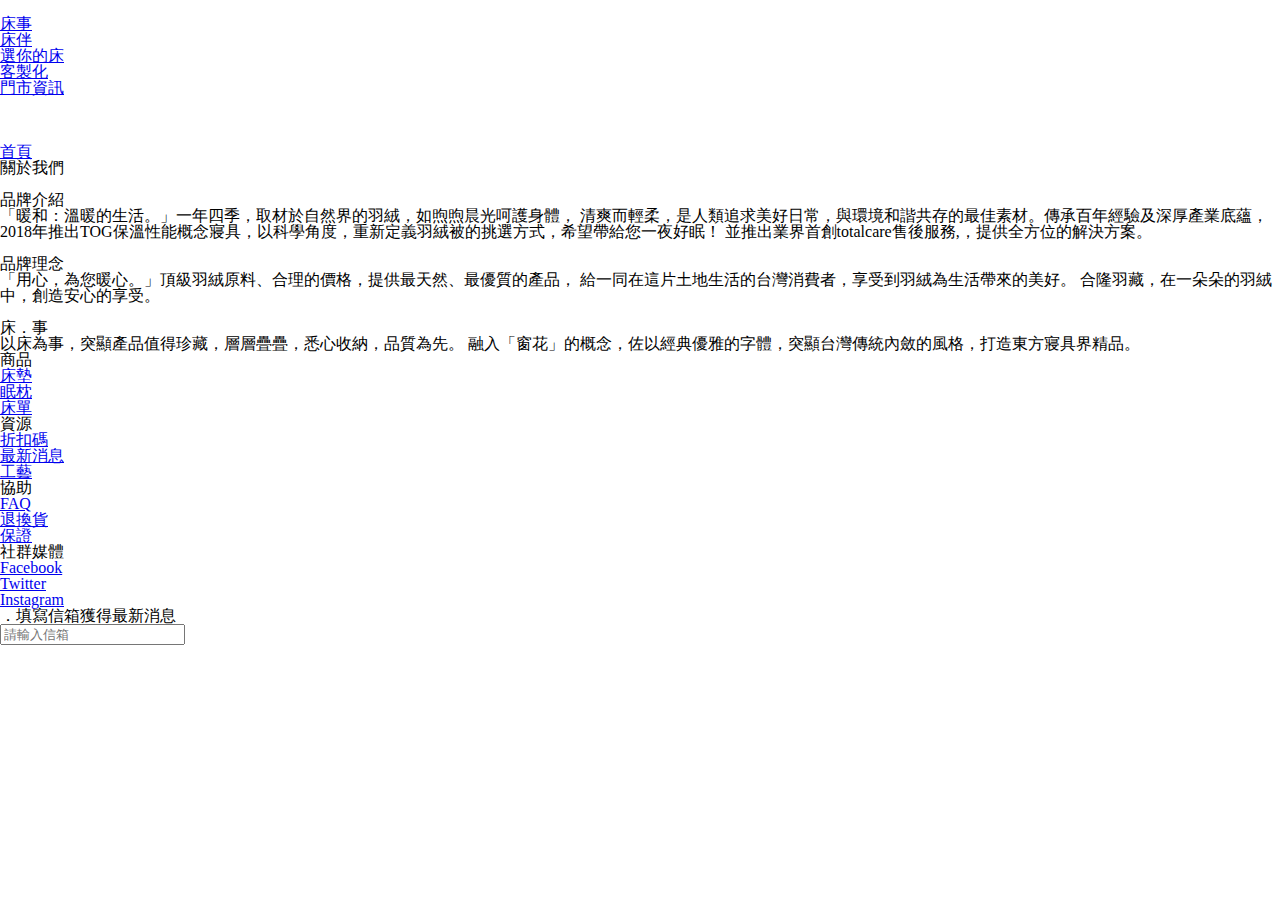
==== aboutus.html @ 66e8baf0 "first" ====
<!DOCTYPE html>
<html lang="en">
<head>
    <meta charset="UTF-8">
    <meta http-equiv="X-UA-Compatible" content="IE=edge">
    <meta name="viewport" content="width=device-width, initial-scale=1.0">
    <title>Document</title>
    <link rel="stylesheet" href="reset.css">
    <link href="https://fonts.googleapis.com/css2?family=Noto+Serif+TC&display=swap" rel="stylesheet">
    <link rel="stylesheet" href="../bed/aboutus.css">
</head>
<body>
    <div class="wrap">
        <!-- 選單start -->
        <div class="topbar"> 
            <div class="logo">
            <!-- <img src="../bed/bed pic/logo .png" alt=""> -->
            <a href="../bed/index.html"><img src="../bed/bedpic/logo.png" alt=""></a>
            </div>

            <div class="choice">
                <ul>
                    <li><a href="./aboutus.html">床事</a></li>
                    <li><a href="./product.html">床伴</a></li>
                    <li><a href="./choosebed1.html">選你的床</a></li>
                    <li><a href="./survey.html">客製化</a></li>
                    <li><a href="./store.html">門市資訊</a></li>
                </ul>

                <div class="choice2">
                <ul>
                    <li><a href="#"><img src="../bed/bedicon/loupe.png" alt=""> </a></li>
                    <li><a href="#"><img src="../bed/bedicon/shoppingcart.png" alt=""></a></li>
                    <li><a href="#"><img src="../bed/bedicon/enter.png" alt=""></a></li>
                </ul>
                </div>
            </div>
        </div>


        <nav aria-label="breadcrumb">
            <ol class="breadcrumb">
              <li class="breadcrumb-item"><a href="./index.html">首頁</a></li>
              <li class="breadcrumb-item active" aria-current="page">關於我們</li>
            </ol>
          </nav>

        <!-- concept -->

        <div class="brandwhole">

            <div class="concept">
                <div class="concept_pic">
                <img src="../bed/bedpic/aboutus1.jpg" alt="">
                </div>
                <div class="concept_word">
                <h1>品牌介紹 </h1>
                <p>「暖和：溫暖的生活。」一年四季，取材於自然界的羽絨，如煦煦晨光呵護身體，
                    清爽而輕柔，是人類追求美好日常，與環境和諧共存的最佳素材。傳承百年經驗及深厚產業底蘊，
                    2018年推出TOG保溫性能概念寢具，以科學角度，重新定義羽絨被的挑選方式，希望帶給您一夜好眠！
                    並推出業界首創totalcare售後服務,，提供全方位的解決方案。</p>
                </div>
            </div>

            <div class="concept2">
                <div class="concept_pic2">
                <img src="../bed/bedpic/aboutus2.jpg" alt="">
                </div>
                <div class="concept2_word">
                <h1>品牌理念 </h1>
                <p>「用心，為您暖心。」頂級羽絨原料、合理的價格，提供最天然、最優質的產品，
                    給一同在這片土地生活的台灣消費者，享受到羽絨為生活帶來的美好。
                    合隆羽藏，在一朵朵的羽絨中，創造安心的享受。</p>
                </div>
            </div>
            
            <div class="concept3">
                <div class="concept_pic3">
                <img src="../bed/bedpic/aboutus3.jpg" alt="">
                </div>
                <div class="concept3_word">
                <h1>床．事</h1>
                <p>以床為事，突顯產品值得珍藏，層層疊疊，悉心收納，品質為先。
                    融入「窗花」的概念，佐以經典優雅的字體，突顯台灣傳統內斂的風格，打造東方寢具界精品。</p>
                </div>    
            </div>
  


        </div>



        <!-- footer -->
        <div class="footer">
            <div class="footer_bar">
            <div class="sale">
                <ul>
                    <h4>商品</h4>
                    <li><a href="#">床墊</a></li>
                    <li><a href="#">眠枕</a></li>
                    <li><a href="#">床單</a></li>
                </ul>

            </div>

            <div class="resource">
                <ul>
                    <h4>資源</h4>
                    <li><a href="#">折扣碼</a></li>
                    <li><a href="#">最新消息</a></li>
                    <li><a href="#">工藝</a></li>
                </ul>
            </div>

            <div class="assist">
                <ul>
                    <h4>協助</h4>

                    <li><a href="#">FAQ</a></li>
                    <li><a href="#">退換貨</a></li>
                    <li><a href="#">保證</a></li>
                </ul>
            </div>

            <div class="socialmedia">
                <ul>
                    <h4>社群媒體</h4>
                    <li><a href="#">Facebook</a></li>
                    <li><a href="#">Twitter</a></li>
                    <li><a href="#">Instagram</a></li>
                </ul>
            </div>

            <div class="email">
                <h1>．填寫信箱獲得最新消息</h1>
                    <input type="email" name="" id="" placeholder="請輸入信箱">
            </div>
        </div>

        </div>











    </div>
</body>
</html>
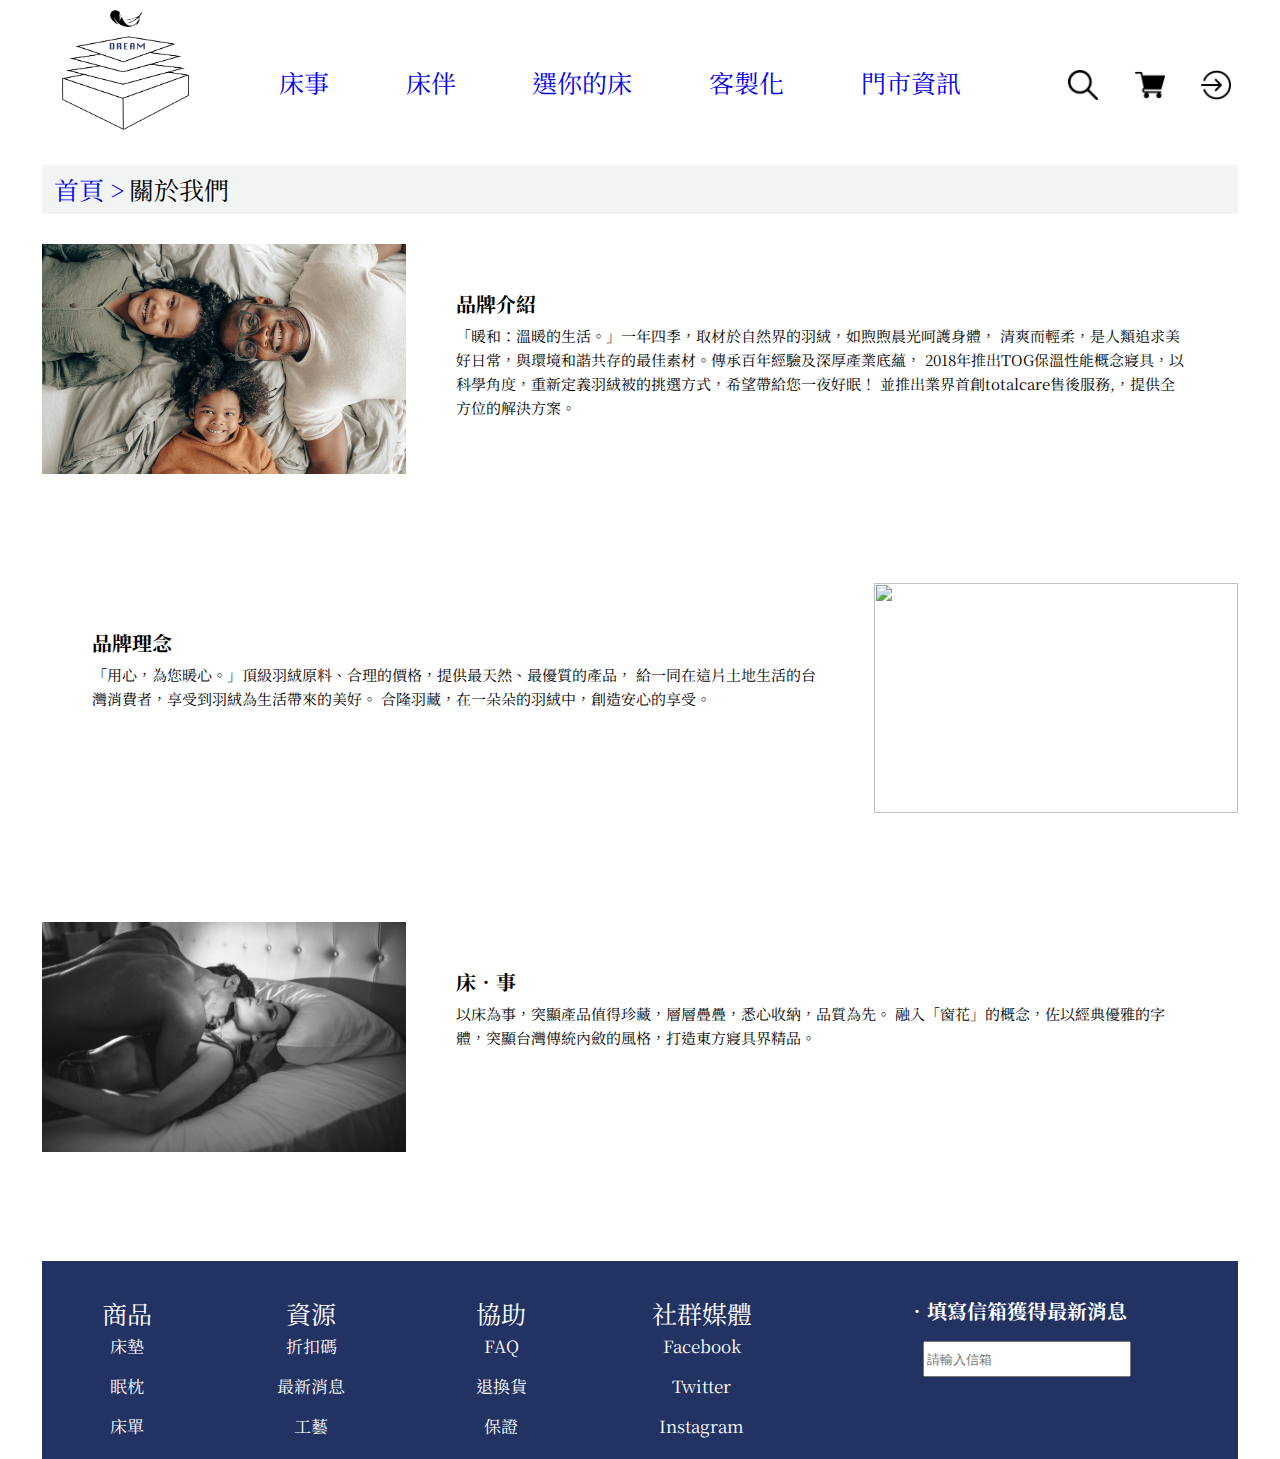
==== commit 4c117e5a: "change2" ====
--- a/aboutus.html
+++ b/aboutus.html
@@ -7,7 +7,7 @@
     <title>Document</title>
     <link rel="stylesheet" href="reset.css">
     <link href="https://fonts.googleapis.com/css2?family=Noto+Serif+TC&display=swap" rel="stylesheet">
-    <link rel="stylesheet" href="../bed/aboutus.css">
+    <link rel="stylesheet" href="aboutus.css">
 </head>
 <body>
     <div class="wrap">
@@ -15,23 +15,23 @@
         <div class="topbar"> 
             <div class="logo">
             <!-- <img src="../bed/bed pic/logo .png" alt=""> -->
-            <a href="../bed/index.html"><img src="../bed/bedpic/logo.png" alt=""></a>
+            <a href="index.html"><img src="./bedpic/logo.png" alt=""></a>
             </div>
 
             <div class="choice">
                 <ul>
-                    <li><a href="./aboutus.html">床事</a></li>
-                    <li><a href="./product.html">床伴</a></li>
-                    <li><a href="./choosebed1.html">選你的床</a></li>
-                    <li><a href="./survey.html">客製化</a></li>
-                    <li><a href="./store.html">門市資訊</a></li>
+                    <li><a href="aboutus.html">床事</a></li>
+                    <li><a href="product.html">床伴</a></li>
+                    <li><a href="choosebed1.html">選你的床</a></li>
+                    <li><a href="survey.html">客製化</a></li>
+                    <li><a href="store.html">門市資訊</a></li>
                 </ul>
 
                 <div class="choice2">
                 <ul>
-                    <li><a href="#"><img src="../bed/bedicon/loupe.png" alt=""> </a></li>
-                    <li><a href="#"><img src="../bed/bedicon/shoppingcart.png" alt=""></a></li>
-                    <li><a href="#"><img src="../bed/bedicon/enter.png" alt=""></a></li>
+                    <li><a href="#"><img src="./bedicon/loupe.png" alt=""> </a></li>
+                    <li><a href="#"><img src="./bedicon/shoppingcart.png" alt=""></a></li>
+                    <li><a href="#"><img src="./bedicon/enter.png" alt=""></a></li>
                 </ul>
                 </div>
             </div>
@@ -40,7 +40,7 @@
 
         <nav aria-label="breadcrumb">
             <ol class="breadcrumb">
-              <li class="breadcrumb-item"><a href="./index.html">首頁</a></li>
+              <li class="breadcrumb-item"><a href="index.html">首頁</a></li>
               <li class="breadcrumb-item active" aria-current="page">關於我們</li>
             </ol>
           </nav>
@@ -51,7 +51,7 @@
 
             <div class="concept">
                 <div class="concept_pic">
-                <img src="../bed/bedpic/aboutus1.jpg" alt="">
+                <img src="./bedpic/aboutus1.jpg" alt="">
                 </div>
                 <div class="concept_word">
                 <h1>品牌介紹 </h1>
@@ -64,7 +64,7 @@
 
             <div class="concept2">
                 <div class="concept_pic2">
-                <img src="../bed/bedpic/aboutus2.jpg" alt="">
+                <img src="./bedpic/aboutus2.jpg" alt="">
                 </div>
                 <div class="concept2_word">
                 <h1>品牌理念 </h1>
@@ -76,7 +76,7 @@
             
             <div class="concept3">
                 <div class="concept_pic3">
-                <img src="../bed/bedpic/aboutus3.jpg" alt="">
+                <img src="./bedpic/aboutus3.jpg" alt="">
                 </div>
                 <div class="concept3_word">
                 <h1>床．事</h1>
--- a/aboutus.css
+++ b/aboutus.css
@@ -0,0 +1,356 @@
+@import url("reset.css");
+
+body{
+    background-color: rgb(255, 255, 255);
+    font-family: 'Noto Serif TC', serif;
+    font-size: 25px;
+}
+
+.wrap{
+    margin: 0 auto;
+    /* border: black 1px solid; */
+    width: 1196px;
+
+}
+
+.topbar{
+
+    width: 1196px;
+    height: 135px;
+    
+    display: flex;
+
+}
+
+
+.logo img{
+
+    height: 120px;
+    display: block;
+    margin-left: 20px;
+    margin-top: 10px;
+}
+.choice{
+    width: 1000px;
+    margin-left: 90px;
+    display: flex;
+}
+.choice ul{
+    flex-grow: 1;
+    display: flex;
+    flex-direction: row;
+    margin-top: 70px;
+    
+}
+
+
+.choice li{
+
+    flex-grow: 1;
+    color: #223262;
+}
+
+.choice a{
+
+    text-decoration: none;
+
+}
+.choice a:hover{
+    text-decoration:underline;
+    background-color: blanchedalmond;
+    color:coral;
+}
+
+.choice2{
+    width: 200px;
+    display: flex;
+}
+
+.choice2 img{
+    width: 30px;
+    flex-grow: 1;
+    padding-left: 30px;
+}
+
+.breadcrumb{
+    margin-top: 30px;
+    background-color: #F1F4F3;
+    display: flex;
+    padding: 10px;
+}
+
+.breadcrumb li {
+    padding: 2px;
+}
+.breadcrumb li ::after{
+    content: "  >    ";
+}
+.breadcrumb a{
+    text-decoration: none;
+}
+/* brandwhole strat */
+
+.brandwhole{
+    width: 1196px;
+    margin-top: 30px;
+
+}
+
+.concept{
+
+    width: 1196px;
+    height: 239px;
+    display: flex;
+    /* margin-top: 50px; */
+    margin-bottom: 100px;
+}
+
+.concept_pic img{
+    width: 364px;
+    height: 230px;
+    
+}
+
+.concept_word{
+
+    /* border: solid black 1px; */
+    flex-grow: 1;
+    padding: 50px 50px;
+    align-items:space-between;
+    
+}
+.concept_word h1{
+
+    font-size: 20px;
+    font-weight: bold;
+    padding-bottom: 10px;
+    
+}
+
+.concept_word p{
+
+    font-size: 15px;
+    line-height: 1.6;
+}
+
+.concept2{
+
+    width: 1196px;
+    height: 239px;
+    display: flex;
+    margin-top: 50px;
+    margin-bottom: 100px;
+    
+}
+
+.concept_pic2 img{
+    width: 364px;
+    height: 230px;
+    order: 0;    
+}
+
+.concept2_word{
+
+    /* border: solid black 1px; */
+    flex-grow: 1;
+    
+    padding: 50px 50px;
+    order: -1;
+
+    align-items:space-between;
+    
+}
+.concept2_word h1{
+
+    font-size: 20px;
+    font-weight: bold;
+    padding-bottom: 10px;
+    
+}
+
+.concept2_word p{
+
+    font-size: 15px;
+    line-height: 1.6;
+}
+
+.concept3{
+
+    width: 1196px;
+    height: 239px;
+    display: flex;
+    margin-top: 50px;
+    margin-bottom: 100px;
+    
+}
+
+.concept_pic3 img{
+    width: 364px;
+    height: 230px;
+        
+}
+
+.concept3_word{
+
+    /* border: solid black 1px; */
+    flex-grow: 1;
+    
+    padding: 50px 50px;
+    
+
+    align-items:space-between;
+    
+}
+.concept3_word h1{
+
+    font-size: 20px;
+    font-weight: bold;
+    padding-bottom: 10px;
+    
+}
+
+.concept3_word p{
+
+    font-size: 15px;
+    line-height: 1.6;
+}
+
+
+/* footer start */
+.footer{
+
+    width: 1196px;
+    height: 198px;
+    background-color:#223262 ;
+    color: white;
+    /* margin-top: 20px; */
+
+}
+.footer a:hover{
+    text-decoration:none;
+    color:rgb(238, 89, 89);
+}
+
+.footer_bar{
+    width: 1100px;
+
+    display: flex;
+    flex-direction: row;
+    text-align: center;
+    padding-top: 40px;
+   
+    
+    
+
+}
+.sale{
+    flex-grow: 1;
+    /* border: 1px black solid; */
+    text-align: center;
+}
+
+.sale ul{
+
+   
+}
+
+.sale li{
+
+}
+.sale a {
+    text-decoration: none;
+    padding: 5px;
+    color: white;
+    width: 60px;
+    line-height: 40px;
+    font-size: 17px;
+}
+
+.resource{
+    
+    flex-grow: 1;
+    /* border: 1px black solid; */
+    
+}
+
+.resource ul{
+   
+}
+
+.resource li{
+
+}
+
+.resource a{
+    text-decoration: none;
+    padding: 5px;
+    color: white;
+    width: 60px;
+    line-height: 40px;
+    font-size: 17px;
+}
+
+.assist{
+    flex-grow: 1;
+    /* border: 1px black solid; */
+}
+
+.assist ul{
+
+}
+
+.assist li{
+
+}
+
+.assist a{
+    text-decoration: none;
+    padding: 5px;
+    color: white;
+    width: 60px;
+    line-height: 40px;
+    font-size: 17px;
+}
+
+.socialmedia{
+    flex-grow: 1;
+    /* border: 1px black solid; */
+}
+
+.socialmedia ul{
+
+}
+
+.socialmedia li{
+
+
+}
+
+.socialmedia a{
+    text-decoration: none;
+    padding: 5px;
+    color: white;
+    width: 60px;
+    line-height: 40px;
+    font-size: 17px;
+}
+.email{
+    width: 250px;
+    
+    padding-left:80px;
+    font-weight: bold;
+    /* border:  1px black solid; */
+}
+
+.email h1{
+    font-size: 20px;
+
+}
+.email input{
+    width: 200px;
+    height: 30px;
+
+    margin-top: 20px;
+    margin-left: 20px;
+    
+}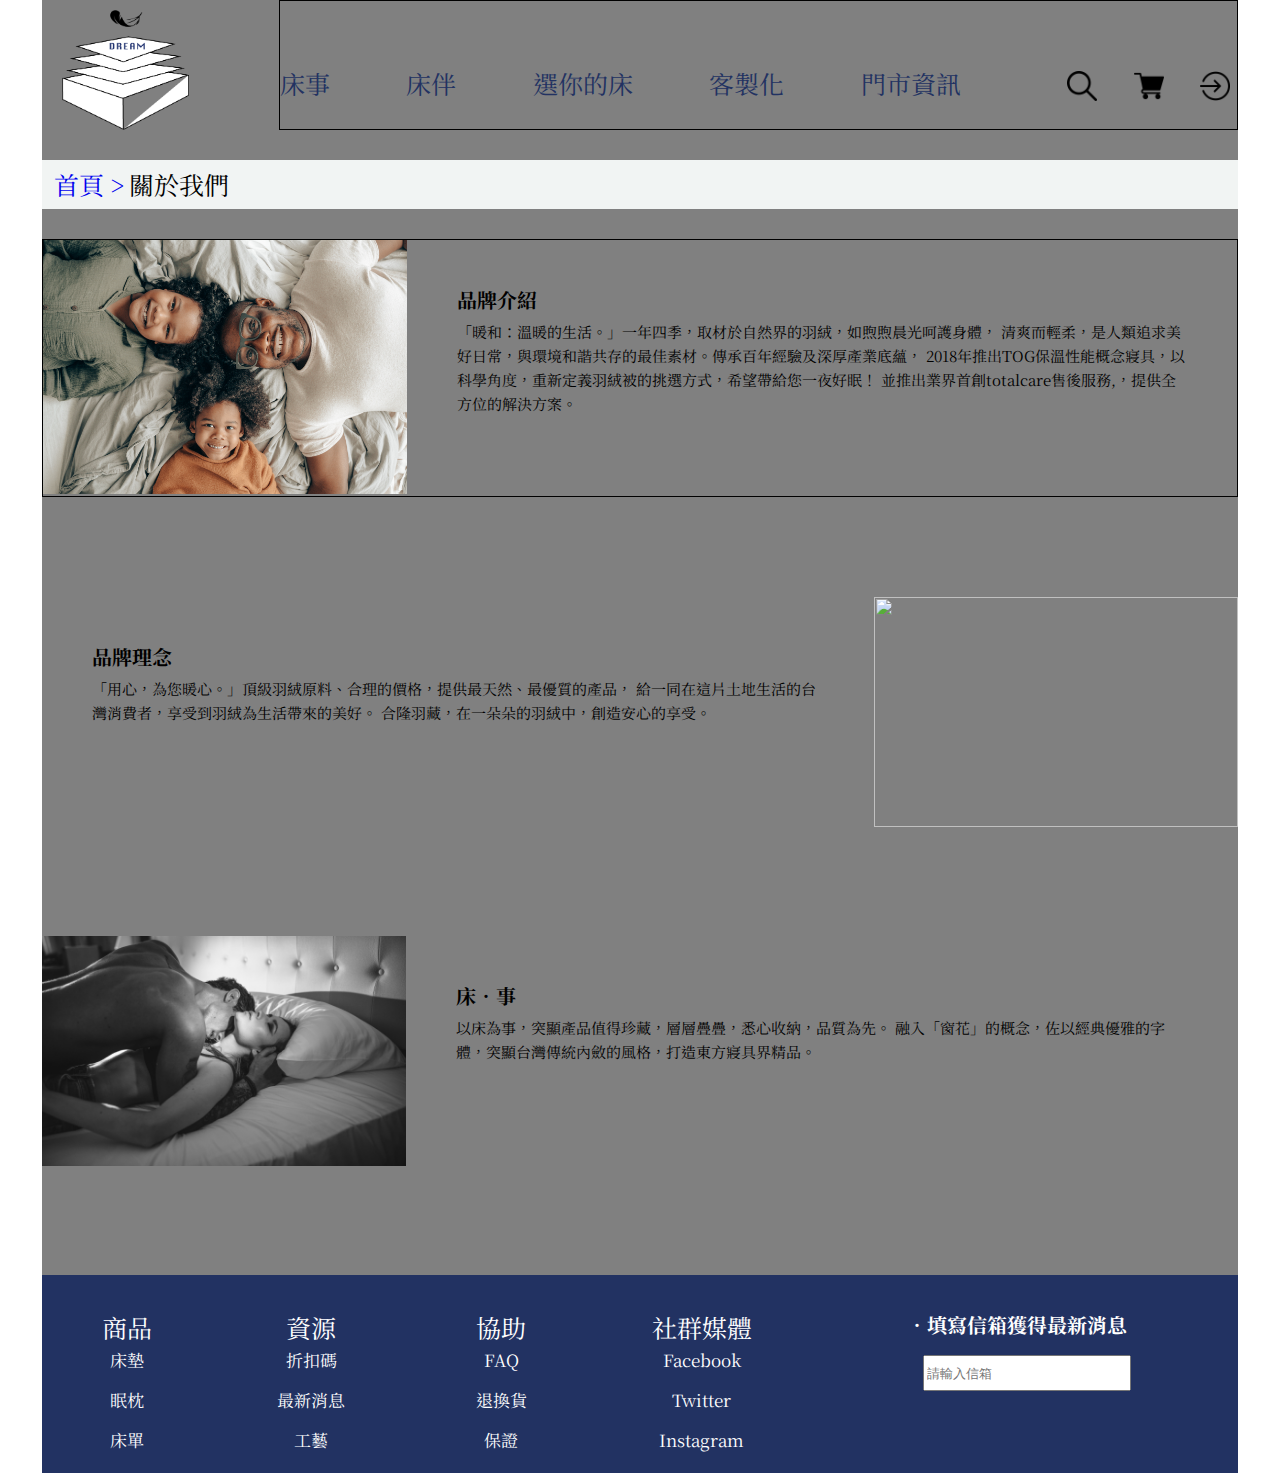
==== commit 35d5b491: "change10" ====
--- a/aboutus.html
+++ b/aboutus.html
@@ -13,6 +13,11 @@
     <div class="wrap">
         <!-- 選單start -->
         <div class="topbar"> 
+            <button type="button" class="btn_hamburger">
+                <span> </span>
+                <span> </span>
+                <span> </span>
+            </button>
             <div class="logo">
             <!-- <img src="../bed/bed pic/logo .png" alt=""> -->
             <a href="index.html"><img src="./bedpic/logo.png" alt=""></a>
--- a/aboutus.css
+++ b/aboutus.css
@@ -8,21 +8,61 @@
 
 .wrap{
     margin: 0 auto;
-    /* border: black 1px solid; */
-    width: 1196px;
-
-}
-
+    max-width: 1196px;
+    width:100%;
+    background-color:gray;
+
+}
+@media (max-width:800px){
+    .wrap p{
+      font-size: 13px;
+  }
+    .wrap h3{
+    font-size: 15px;
+    
+  }
+    .wrap a{
+    font-size: 14px;
+  }
+  .wrap button{
+    font-size: 20px;
+  }
+  .wrap ol{
+    font-size: 15px;
+  }
+  .wrap h4{
+      font-size: 17px;
+  }
+  
+}
 .topbar{
 
-    width: 1196px;
-    height: 135px;
-    
-    display: flex;
-
-}
-
-
+    box-sizing: border-box;
+    display: flex;
+}
+
+.btn_hamburger{
+
+    display:none;
+    
+  
+  }
+  .btn_hamburger span{
+    display:block;
+    width:40px;
+    margin:10px;
+    height: .5px;
+    background-color:#223262;
+  
+  }
+  
+  @media (max-width:800px){
+    .btn_hamburger{
+      background-color:white;
+      display:inline-block;
+  
+  }
+}
 .logo img{
 
     height: 120px;
@@ -30,10 +70,46 @@
     margin-left: 20px;
     margin-top: 10px;
 }
+@media screen and (max-width: 575px){
+    .logo img{
+      height:50px;
+      padding:30px;
+      
+    }
+  }
+  
+  @media screen and (min-width: 576px) and (max-width: 767px){
+    .logo img{
+      height:60px;
+      padding:30px;
+    }
+    }
+  
+  @media screen and (min-width: 768px) and (max-width: 991px){
+    .logo img{
+      height:80px;
+      padding:30px;
+    }
+    }
+  
+  @media screen and (min-width: 991px) and (max-width: 1199px){
+    .logo img{
+      height:100px;
+      padding:30px;
+    }
+    }
+  @media screen and (min-width: 1200px){
+    .logo img{
+      height:120px;
+    }
+  }
+
 .choice{
     width: 1000px;
     margin-left: 90px;
     display: flex;
+    border:1px solid black;
+    
 }
 .choice ul{
     flex-grow: 1;
@@ -49,10 +125,18 @@
     flex-grow: 1;
     color: #223262;
 }
-
+@media (max-width:800px){
+    .choice li{
+  
+    display:none;
+  
+  }
+}
 .choice a{
 
     text-decoration: none;
+    color: #223262;
+
 
 }
 .choice a:hover{
@@ -62,15 +146,51 @@
 }
 
 .choice2{
-    width: 200px;
-    display: flex;
-}
-
+    max-width: 200px;
+    width:100%;
+    display: flex;
+}
+@media (max-width:800px){
+    .choice2 ul{
+    display:inline-block;
+  }
+}
 .choice2 img{
     width: 30px;
     flex-grow: 1;
     padding-left: 30px;
 }
+@media screen and (max-width: 575px){
+    .choice2 img{
+      width: 20px;
+    }
+  }
+  
+  @media screen and (min-width: 576px) and (max-width: 767px){
+    .choice2 img{
+      width:20px;
+      
+    }
+    }
+  
+  @media screen and (min-width: 768px) and (max-width: 991px){
+    .choice2 img{
+      width:25px;
+      
+    }
+    }
+  
+  @media screen and (min-width: 991px) and (max-width: 1199px){
+    .choice2 img{
+      width:30px;
+      
+    }
+    }
+  @media screen and (min-width: 1200px){
+    .choice2 img{
+      width:30px;
+    }
+  }
 
 .breadcrumb{
     margin-top: 30px;
@@ -91,34 +211,43 @@
 /* brandwhole strat */
 
 .brandwhole{
-    width: 1196px;
+    max-width: 1196px;
+    width: 100%;
     margin-top: 30px;
 
 }
 
 .concept{
-
-    width: 1196px;
-    height: 239px;
-    display: flex;
-    /* margin-top: 50px; */
+    border: 1px black solid;
+    max-width: 1196px;
+    /* height: 239px; */
+    display: flex;
     margin-bottom: 100px;
 }
 
 .concept_pic img{
-    width: 364px;
-    height: 230px;
-    
-}
+    max-width: 364px;
+    /* width:100%; */
+    
+}
+
+
 
 .concept_word{
-
+    max-width:100%;
+   
     /* border: solid black 1px; */
-    flex-grow: 1;
+    /* flex-grow: 1; */
+    flex-wrap: wrap;
+    
     padding: 50px 50px;
-    align-items:space-between;
-    
-}
+    /* align-items:space-between; */
+    /* width:400px; */
+    text-overflow: ellipsis;
+    overflow: hidden;
+}
+
+    
 .concept_word h1{
 
     font-size: 20px;
@@ -131,6 +260,8 @@
 
     font-size: 15px;
     line-height: 1.6;
+    text-overflow: ellipsis;
+    overflow: hidden;
 }
 
 .concept2{
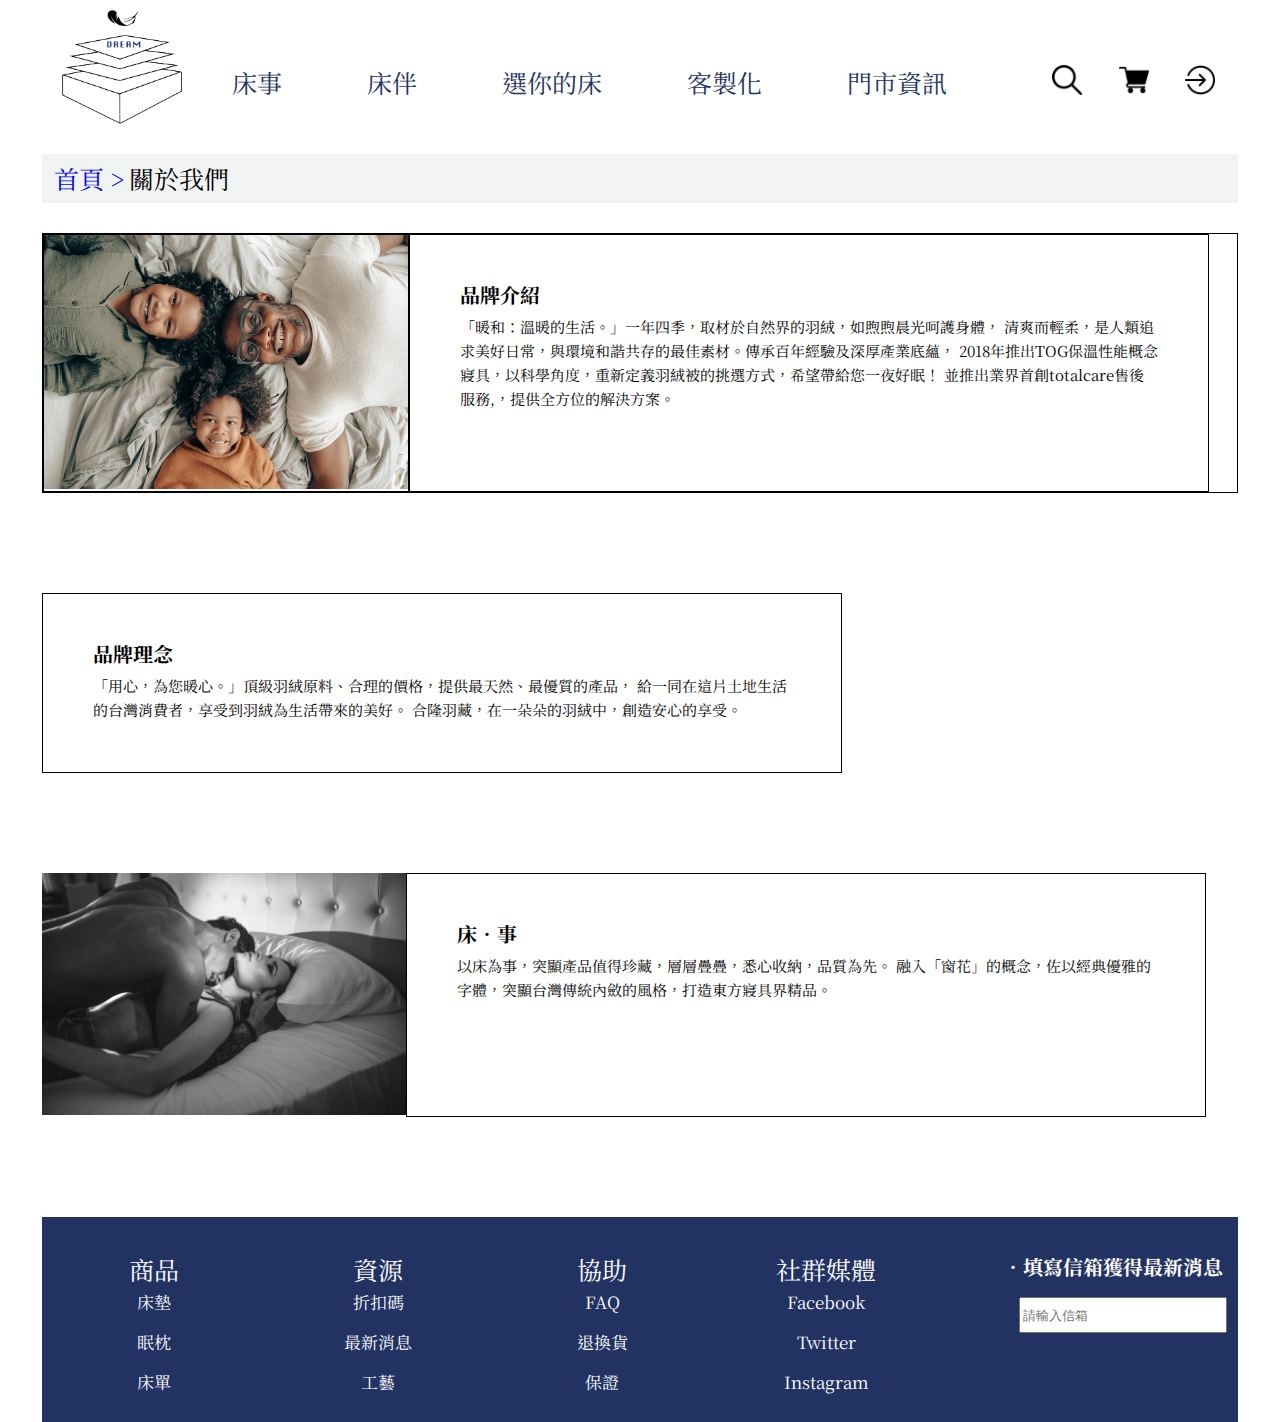
==== commit dc3d1917: "change11" ====
--- a/aboutus.html
+++ b/aboutus.html
@@ -101,7 +101,7 @@
             <div class="footer_bar">
             <div class="sale">
                 <ul>
-                    <h4>商品</h4>
+                    <h4 >商品</h4>
                     <li><a href="#">床墊</a></li>
                     <li><a href="#">眠枕</a></li>
                     <li><a href="#">床單</a></li>
@@ -111,7 +111,7 @@
 
             <div class="resource">
                 <ul>
-                    <h4>資源</h4>
+                    <h4 >資源</h4>
                     <li><a href="#">折扣碼</a></li>
                     <li><a href="#">最新消息</a></li>
                     <li><a href="#">工藝</a></li>
@@ -120,7 +120,7 @@
 
             <div class="assist">
                 <ul>
-                    <h4>協助</h4>
+                    <h4 >協助</h4>
 
                     <li><a href="#">FAQ</a></li>
                     <li><a href="#">退換貨</a></li>
@@ -130,7 +130,7 @@
 
             <div class="socialmedia">
                 <ul>
-                    <h4>社群媒體</h4>
+                    <h4 >社群媒體</h4>
                     <li><a href="#">Facebook</a></li>
                     <li><a href="#">Twitter</a></li>
                     <li><a href="#">Instagram</a></li>
@@ -145,16 +145,7 @@
 
         </div>
 
-
-
-
-
-
-
-
-
-
-
     </div>
+ 
 </body>
 </html>--- a/aboutus.css
+++ b/aboutus.css
@@ -7,190 +7,254 @@
 }
 
 .wrap{
-    margin: 0 auto;
-    max-width: 1196px;
-    width:100%;
-    background-color:gray;
+  margin: 0 auto;
+  max-width: 1196px;
+  width:100%;
+  /* background-color:gray; */
 
 }
 @media (max-width:800px){
-    .wrap p{
-      font-size: 13px;
-  }
-    .wrap h3{
-    font-size: 15px;
-    
-  }
-    .wrap a{
-    font-size: 14px;
-  }
-  .wrap button{
-    font-size: 20px;
-  }
-  .wrap ol{
-    font-size: 15px;
-  }
-  .wrap h4{
-      font-size: 17px;
-  }
-  
+div.wrap div.aboutbed p{
+  font-size:18px;
+}
+.wrap h3{
+font-size: 15px;
+}
+div.wrap div.aboutbed h3{
+  font-size:25px;
+}
+.wrap a{
+font-size: 20px;
+}
+.wrap button{
+font-size: 20px;
+}
+.wrap ol{
+font-size: 15px;
+}
+.wrap h4{
+  font-size: 25px;
+}
+
 }
 .topbar{
 
-    box-sizing: border-box;
-    display: flex;
-}
-
+  
+  box-sizing: border-box;
+  display: flex;
+
+  /* border:1px solid black; */
+
+      
+}
 .btn_hamburger{
 
-    display:none;
-    
-  
-  }
-  .btn_hamburger span{
-    display:block;
-    width:40px;
-    margin:10px;
-    height: .5px;
-    background-color:#223262;
-  
-  }
-  
-  @media (max-width:800px){
-    .btn_hamburger{
-      background-color:white;
-      display:inline-block;
-  
-  }
+display:none;
+background-color: #526599;
+
+}
+.btn_hamburger span{
+display:block;
+width:40px;
+
+margin:10px;
+/* padding: .1px; */
+height: .5px;
+background-color:white;
+color: white;
+
+}
+
+
+
+@media (max-width:575px){
+.btn_hamburger{
+  width:80px;
+  height:70px;
+  background-color: #526599;
+  margin-top: 20px;
+  border:none;
+  display:inline-block;
+}
+}
+@media screen and (min-width: 576px) and (max-width: 800px){
+.btn_hamburger{
+  width:80px;
+  height:70px;
+  background-color: #526599;
+  margin-top: 35px;
+  border:none;
+  display:inline-block;
+}
+}
+
+.logo{
+width:100%;
+max-width:100px;
+/* border: 1px solid black; */
 }
 .logo img{
 
-    height: 120px;
-    display: block;
-    margin-left: 20px;
-    margin-top: 10px;
+  width: 100%;
+  max-width:120px;
+  display: block;
+  margin-left: 20px;
+  margin-top: 10px;
+
 }
 @media screen and (max-width: 575px){
-    .logo img{
-      height:50px;
-      padding:30px;
-      
-    }
-  }
-  
-  @media screen and (min-width: 576px) and (max-width: 767px){
-    .logo img{
-      height:60px;
-      padding:30px;
-    }
-    }
-  
-  @media screen and (min-width: 768px) and (max-width: 991px){
-    .logo img{
-      height:80px;
-      padding:30px;
-    }
-    }
-  
-  @media screen and (min-width: 991px) and (max-width: 1199px){
-    .logo img{
-      height:100px;
-      padding:30px;
-    }
-    }
-  @media screen and (min-width: 1200px){
-    .logo img{
-      height:120px;
-    }
-  }
+.logo img{
+  width: 50px;
+  padding:20px;
+  
+}
+}
+
+@media screen and (min-width: 576px) and (max-width: 767px){
+.logo img{
+  width:60px;
+  padding:30px;
+}
+}
+
+@media screen and (min-width: 768px) and (max-width: 991px){
+.logo img{
+  width:80px;
+  padding:30px;
+}
+}
+
+@media screen and (min-width: 991px) and (max-width: 1199px){
+.logo img{
+  width:100px;
+  padding:30px;
+}
+}
+@media screen and (min-width: 1200px){
+.logo img{
+  width:120px;
+}
+}
+
 
 .choice{
-    width: 1000px;
-    margin-left: 90px;
-    display: flex;
-    border:1px solid black;
-    
-}
+  max-width: 1000px;
+  width: calc(100% - 90px);
+  margin-left: 90px;
+  display: flex;
+  /* border:2px solid yellow; */
+}
+
 .choice ul{
-    flex-grow: 1;
-    display: flex;
-    flex-direction: row;
-    margin-top: 70px;
-    
+  flex-grow: 1;
+  display: flex;
+  flex-direction: row;
+  margin-top: 70px;
+  /* border:2px solid red; */
+
 }
 
 
 .choice li{
 
-    flex-grow: 1;
-    color: #223262;
+  flex-grow: 1;
+  color: #223262;
 }
 @media (max-width:800px){
-    .choice li{
-  
-    display:none;
-  
-  }
+.choice li{
+display:none;
+
+}
+
 }
 .choice a{
-
-    text-decoration: none;
-    color: #223262;
-
+  color: #223262;
+  text-decoration: none;
 
 }
 .choice a:hover{
-    text-decoration:underline;
-    background-color: blanchedalmond;
-    color:coral;
+  text-decoration:underline;
+  background-color: blanchedalmond;
+  color:coral;
 }
 
 .choice2{
-    max-width: 200px;
-    width:100%;
-    display: flex;
-}
+  max-width:200px;
+  width: 100%;
+  display: flex;
+  /* border:2px solid blue; */
+}
+
+.choice2 ul{
+flex-grow: 1;
+display: flex;
+margin-top: 65px;
+/* border:1px solid red; */
+}
+
+
+
 @media (max-width:800px){
-    .choice2 ul{
-    display:inline-block;
-  }
-}
+.choice2 ul{
+display:inline-block;
+}
+
+}
+.choice2 li{
+color: #223262;
+}
+
 .choice2 img{
-    width: 30px;
-    flex-grow: 1;
-    padding-left: 30px;
+  max-width:30px;
+  width: calc(100% - 30px);
+  padding-left: 20px;
+  /* width: 40%; */
 }
 @media screen and (max-width: 575px){
-    .choice2 img{
-      width: 20px;
-    }
-  }
-  
-  @media screen and (min-width: 576px) and (max-width: 767px){
-    .choice2 img{
-      width:20px;
-      
-    }
-    }
-  
-  @media screen and (min-width: 768px) and (max-width: 991px){
-    .choice2 img{
-      width:25px;
-      
-    }
-    }
-  
-  @media screen and (min-width: 991px) and (max-width: 1199px){
-    .choice2 img{
-      width:30px;
-      
-    }
-    }
-  @media screen and (min-width: 1200px){
-    .choice2 img{
-      width:30px;
-    }
-  }
+.choice2 img{
+  width: 20px;
+  
+  
+}
+}
+
+@media screen and (min-width: 576px) and (max-width: 767px){
+.choice2 img{
+  width:20px;
+  
+}
+}
+
+@media screen and (min-width: 768px) and (max-width: 991px){
+.choice2 img{
+  width:25px;
+  
+}
+}
+
+@media screen and (min-width: 991px) and (max-width: 1199px){
+.choice2 img{
+  width:30px;
+  
+}
+}
+@media screen and (min-width: 1200px){
+.choice2 img{
+  width:30px;
+}
+}
+
+
+.choice2 a{
+/* max-width: 20px;
+height:10px; */
+text-decoration: none;
+background-color:none;
+color:red;
+}
+
+
+
 
 .breadcrumb{
     margin-top: 30px;
@@ -220,33 +284,33 @@
 .concept{
     border: 1px black solid;
     max-width: 1196px;
-    /* height: 239px; */
     display: flex;
     margin-bottom: 100px;
 }
-
+.concept_pic{
+  border:black 1px solid;
+}
 .concept_pic img{
     max-width: 364px;
-    /* width:100%; */
-    
-}
-
-
+    width:100%;
+}
 
 .concept_word{
-    max-width:100%;
-   
-    /* border: solid black 1px; */
-    /* flex-grow: 1; */
+
+    max-width: 800px;
+    width: 100%;
     flex-wrap: wrap;
-    
     padding: 50px 50px;
-    /* align-items:space-between; */
-    /* width:400px; */
+    box-sizing: border-box;
     text-overflow: ellipsis;
     overflow: hidden;
-}
-
+    border:solid 1px black;
+}
+@media screen and (max-width: 800px){
+  .concept{
+    flex-direction: column;
+  }
+  }
     
 .concept_word h1{
 
@@ -266,8 +330,7 @@
 
 .concept2{
 
-    width: 1196px;
-    height: 239px;
+    max-width: 1196px;
     display: flex;
     margin-top: 50px;
     margin-bottom: 100px;
@@ -275,22 +338,39 @@
 }
 
 .concept_pic2 img{
-    width: 364px;
-    height: 230px;
-    order: 0;    
+  max-width: 364px;
+  width:100%;
+  order:0;   
 }
 
 .concept2_word{
 
-    /* border: solid black 1px; */
-    flex-grow: 1;
-    
-    padding: 50px 50px;
-    order: -1;
-
-    align-items:space-between;
-    
-}
+  max-width: 800px;
+  width: 100%;
+  flex-wrap: wrap;
+  padding: 50px 50px;
+  box-sizing: border-box;
+  text-overflow: ellipsis;
+  overflow: hidden;
+  border:solid 1px black;
+  order:-1;
+}
+@media screen and (max-width: 800px){
+.concept2{
+  flex-direction: column;
+}
+}
+@media screen and (max-width: 800px){
+  .concept2_word{
+    order:0;
+  }
+  }
+  @media screen and (max-width: 800px){
+    .concept_pic2 img{
+      order: -1;
+    }
+    }
+
 .concept2_word h1{
 
     font-size: 20px;
@@ -307,31 +387,39 @@
 
 .concept3{
 
-    width: 1196px;
-    height: 239px;
+    max-width: 1196px;
     display: flex;
     margin-top: 50px;
     margin-bottom: 100px;
     
 }
 
+
 .concept_pic3 img{
-    width: 364px;
-    height: 230px;
+    max-width: 364px;
+    /* height: 230px; */
         
 }
 
 .concept3_word{
 
-    /* border: solid black 1px; */
-    flex-grow: 1;
-    
-    padding: 50px 50px;
-    
-
-    align-items:space-between;
-    
-}
+  max-width: 800px;
+  width: 100%;
+  flex-wrap: wrap;
+  padding: 50px 50px;
+  box-sizing: border-box;
+  text-overflow: ellipsis;
+  overflow: hidden;
+  border:solid 1px black;
+  
+}
+@media screen and (max-width: 800px){
+.concept3{
+  flex-direction: column;
+}
+}
+
+
 .concept3_word h1{
 
     font-size: 20px;
@@ -350,62 +438,60 @@
 /* footer start */
 .footer{
 
-    width: 1196px;
-    height: 198px;
-    background-color:#223262 ;
-    color: white;
-    /* margin-top: 20px; */
+  background-color:#223262 ;
+  color: white;
+  /* margin-top: 20px; */
 
 }
 .footer a:hover{
-    text-decoration:none;
-    color:rgb(238, 89, 89);
+  text-decoration:none;
+  color:rgb(238, 89, 89);
 }
 
 .footer_bar{
-    width: 1100px;
-
-    display: flex;
-    flex-direction: row;
-    text-align: center;
-    padding-top: 40px;
-   
-    
-    
+  max-width: 1200px;
+  width:100%;
+  display: flex;
+  text-align: center;
+  padding-top: 40px;
+  /* border:5px solid black; */
+  flex-wrap: wrap;
 
 }
 .sale{
-    flex-grow: 1;
-    /* border: 1px black solid; */
-    text-align: center;
+  flex-grow: 1;
+  text-align: center;
+  width:220px;
+  margin-bottom: 20px;
 }
 
 .sale ul{
 
-   
+ 
 }
 
 .sale li{
 
 }
 .sale a {
-    text-decoration: none;
-    padding: 5px;
-    color: white;
-    width: 60px;
-    line-height: 40px;
-    font-size: 17px;
+  text-decoration: none;
+  padding: 5px;
+  color: white;
+  width: 60px;
+  line-height: 40px;
+  font-size: 17px;
 }
 
 .resource{
-    
-    flex-grow: 1;
-    /* border: 1px black solid; */
-    
+  
+  flex-grow: 1;  
+  /* border:solid 1px black; */
+  width:220px;
+
 }
 
 .resource ul{
-   
+ 
 }
 
 .resource li{
@@ -413,17 +499,18 @@
 }
 
 .resource a{
-    text-decoration: none;
-    padding: 5px;
-    color: white;
-    width: 60px;
-    line-height: 40px;
-    font-size: 17px;
+  text-decoration: none;
+  padding: 5px;
+  color: white;
+  width: 60px;
+  line-height: 40px;
+  font-size: 17px;
 }
 
 .assist{
-    flex-grow: 1;
-    /* border: 1px black solid; */
+  flex-grow: 1;
+  /* border:solid 1px black; */
+  width:220px;
 }
 
 .assist ul{
@@ -435,17 +522,18 @@
 }
 
 .assist a{
-    text-decoration: none;
-    padding: 5px;
-    color: white;
-    width: 60px;
-    line-height: 40px;
-    font-size: 17px;
+  text-decoration: none;
+  padding: 5px;
+  color: white;
+  width: 60px;
+  line-height: 40px;
+  font-size: 17px;
 }
 
 .socialmedia{
-    flex-grow: 1;
-    /* border: 1px black solid; */
+  flex-grow: 1;
+  width:220px;
+  /* border: 1px black solid; */
 }
 
 .socialmedia ul{
@@ -458,30 +546,30 @@
 }
 
 .socialmedia a{
-    text-decoration: none;
-    padding: 5px;
-    color: white;
-    width: 60px;
-    line-height: 40px;
-    font-size: 17px;
-}
+  text-decoration: none;
+  padding: 5px;
+  color: white;
+  width: 60px;
+  line-height: 40px;
+  font-size: 17px;
+}
+
 .email{
-    width: 250px;
-    
-    padding-left:80px;
-    font-weight: bold;
-    /* border:  1px black solid; */
+  width: 250px;
+  padding-left:50px;
+  font-weight: bold;
+
+  /* border:  1px black solid; */
 }
 
 .email h1{
-    font-size: 20px;
+  font-size: 20px;
 
 }
 .email input{
-    width: 200px;
-    height: 30px;
-
-    margin-top: 20px;
-    margin-left: 20px;
-    
-}+  width: 200px;
+  height: 30px;
+  margin-top: 20px;
+  margin-left: 20px;
+  
+}
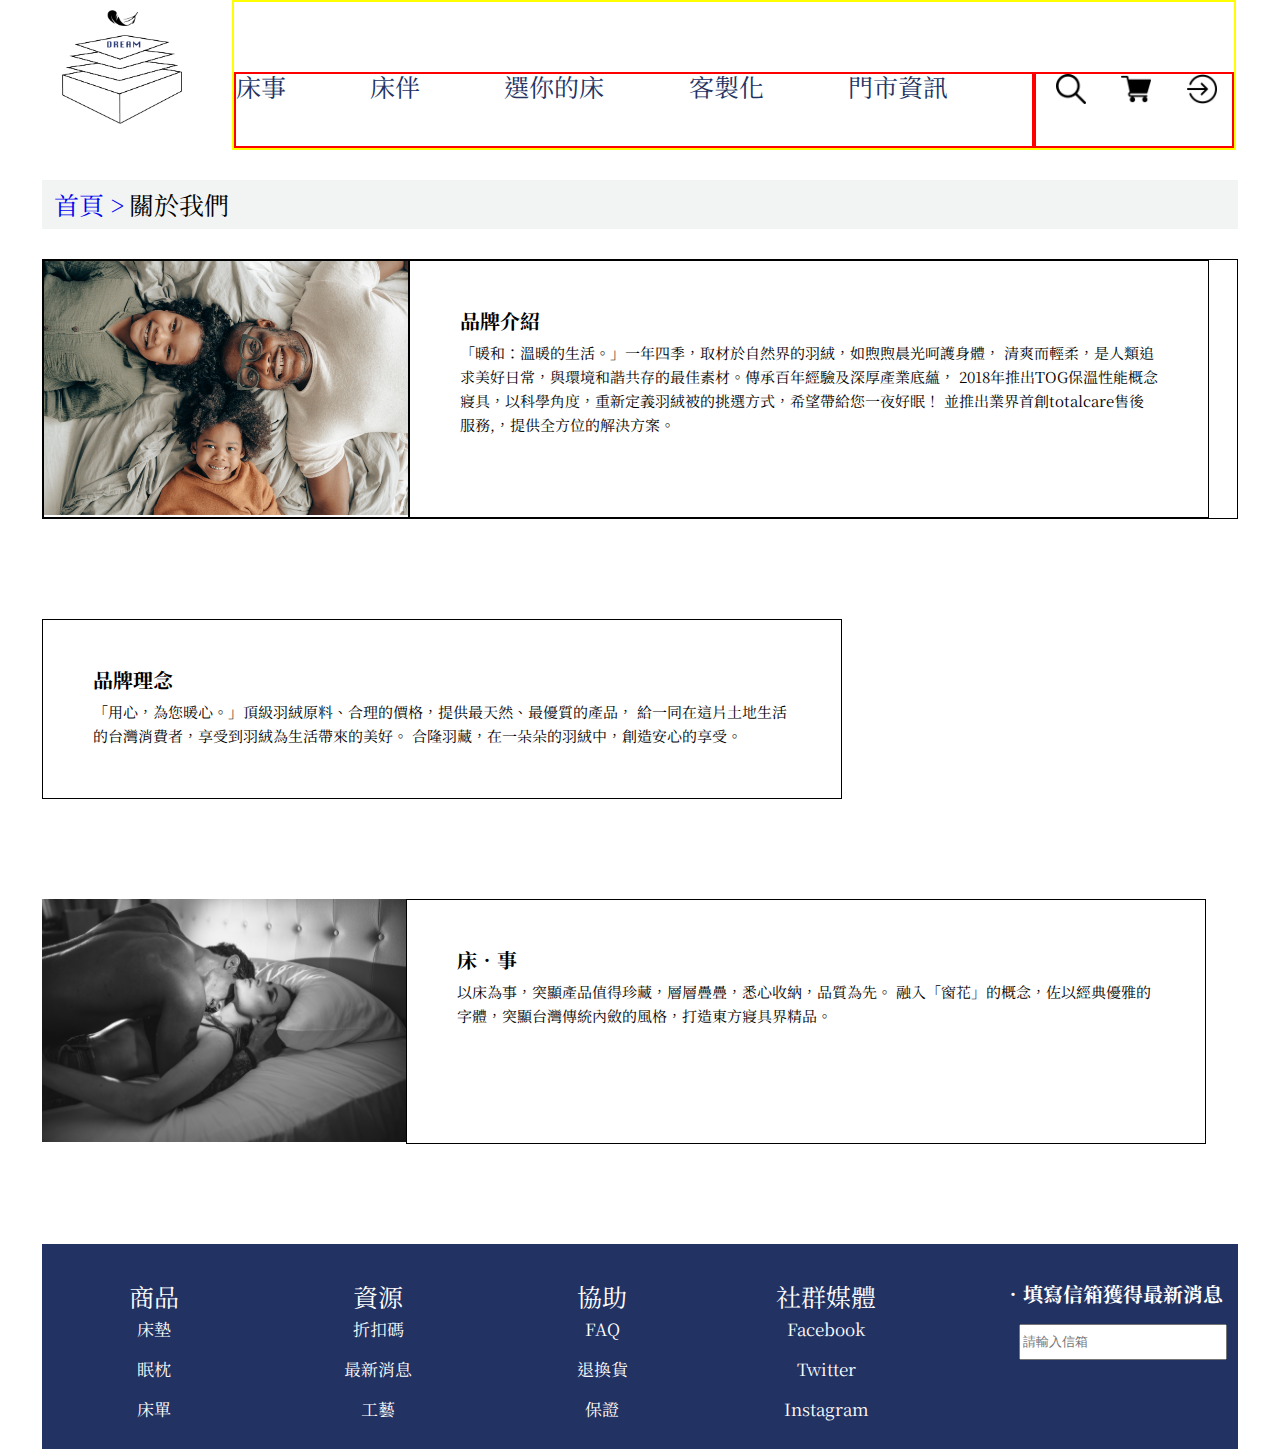
==== commit 39aad87b: "change15" ====
--- a/aboutus.html
+++ b/aboutus.html
@@ -8,16 +8,33 @@
     <link rel="stylesheet" href="reset.css">
     <link href="https://fonts.googleapis.com/css2?family=Noto+Serif+TC&display=swap" rel="stylesheet">
     <link rel="stylesheet" href="aboutus.css">
+    <link href="hamburgers.css"rel="stylesheet">
+
 </head>
 <body>
     <div class="wrap">
         <!-- 選單start -->
         <div class="topbar"> 
-            <button type="button" class="btn_hamburger">
+            <button class="hamburger hamburger--emphatic" type="button" id="hamburger">
+                <span class="hamburger-box">
+                  <span class="hamburger-inner"></span>
+                </span>
+              </button>
+
+            
+                 <ul id="menu" style = "display:none">
+                    <li><a href="aboutus.html">床事</a><hr></li>
+                    
+                    <li><a href="product.html">床伴</a><hr></li>
+                    <li><a href="choosebed1.html">選你的床</a><hr></li>
+                    <li><a href="survey.html">客製化</a><hr></li>
+                    <li><a href="store.html">門市資訊</a><hr></li>
+                </ul> 
+            <!-- <button type="button" class="btn_hamburger">
                 <span> </span>
                 <span> </span>
                 <span> </span>
-            </button>
+            </button> -->
             <div class="logo">
             <!-- <img src="../bed/bed pic/logo .png" alt=""> -->
             <a href="index.html"><img src="./bedpic/logo.png" alt=""></a>
@@ -146,6 +163,23 @@
         </div>
 
     </div>
- 
+    <script>
+        // Look for .hamburger
+        var hamburger = document.querySelector(".hamburger");
+        // On click
+        hamburger.addEventListener("click", function() {
+          // Toggle class "is-active"
+          hamburger.classList.toggle("is-active");
+
+          // Do something else, like open/close menu
+
+          var menu =document.getElementById("menu");
+           if(menu.style.display === "none"){
+             menu.style.display = "block";
+           }else if(menu.style.display === "block" ){
+            menu.style.display  = "none";
+           }
+        });
+    </script>
 </body>
 </html>--- a/aboutus.css
+++ b/aboutus.css
@@ -38,51 +38,87 @@
 
 }
 .topbar{
-
-  
+position: relative;
+  height:150px;
   box-sizing: border-box;
   display: flex;
-
   /* border:1px solid black; */
 
       
 }
-.btn_hamburger{
-
+#hamburger{
+
+display:none; 
+border:none;
+}
+.hamburger--emphatic{
 display:none;
-background-color: #526599;
-
-}
-.btn_hamburger span{
+}
+@media (max-width:800px){
+#hamburger{
+
+  display:block; 
+}
+}
+.topbar #menu{
+/* border: black 1px solid; */
+max-width:1200px;
+width: 100%;
+background-color:whitesmoke;
+font-size: 30px;
+line-height: 30px;
+text-align: center;
+position:absolute;
+left:0;
+top:150px;
+z-index: 2;
+opacity: .9;
+
+
+
+}
+.topbar #menu a{
+color:#223262;
+text-decoration: none;
+line-height:3;
+}
+
+.hamburger-box{
 display:block;
-width:40px;
-
-margin:10px;
-/* padding: .1px; */
-height: .5px;
+border:none;
+width:20px;
+margin:0 auto;
+text-align: center;
+/* margin:10px; */
+/* padding: .1px;  */
+/* height: .5px; */
 background-color:white;
 color: white;
 
 }
-
-
+@media (min-width:800px){
+.hamburger span{
+  display:none;
+
+}
+}
 
 @media (max-width:575px){
-.btn_hamburger{
+.hamburger hamburger--emphatic{
   width:80px;
-  height:70px;
+  /* height:70px; */
   background-color: #526599;
-  margin-top: 20px;
+  /* margin-top: 20px; */
   border:none;
   display:inline-block;
 }
 }
 @media screen and (min-width: 576px) and (max-width: 800px){
-.btn_hamburger{
+.hamburger hamburger--emphatic{
   width:80px;
-  height:70px;
+  /* height:70px; */
   background-color: #526599;
-  margin-top: 35px;
+  /* margin-top: 35px; */
   border:none;
   display:inline-block;
 }
@@ -92,6 +128,7 @@
 width:100%;
 max-width:100px;
 /* border: 1px solid black; */
+box-sizing: border-box;
 }
 .logo img{
 
@@ -100,6 +137,7 @@
   display: block;
   margin-left: 20px;
   margin-top: 10px;
+  /* box-sizing: border-box; */
 
 }
 @media screen and (max-width: 575px){
@@ -142,7 +180,7 @@
   width: calc(100% - 90px);
   margin-left: 90px;
   display: flex;
-  /* border:2px solid yellow; */
+  border:2px solid yellow;
 }
 
 .choice ul{
@@ -150,7 +188,7 @@
   display: flex;
   flex-direction: row;
   margin-top: 70px;
-  /* border:2px solid red; */
+  border:2px solid red;
 
 }
 
@@ -188,7 +226,7 @@
 .choice2 ul{
 flex-grow: 1;
 display: flex;
-margin-top: 65px;
+margin-top: 70px;
 /* border:1px solid red; */
 }
 
@@ -252,6 +290,7 @@
 background-color:none;
 color:red;
 }
+
 
 
 
--- a/hamburgers.css
+++ b/hamburgers.css
@@ -0,0 +1,706 @@
+/*!
+ * Hamburgers
+ * @description Tasty CSS-animated hamburgers
+ * @author Jonathan Suh @jonsuh
+ * @site https://jonsuh.com/hamburgers
+ * @link https://github.com/jonsuh/hamburgers
+ */
+.hamburger {
+  padding: 15px 15px;
+  display: inline-block;
+  cursor: pointer;
+  transition-property: opacity, filter;
+  transition-duration: 0.15s;
+  transition-timing-function: linear;
+  font: inherit;
+  color: inherit;
+  text-transform: none;
+  background-color: transparent;
+  border: 0;
+  margin: 0;
+  overflow: visible; }
+  .hamburger:hover {
+    opacity: 0.7; }
+  .hamburger.is-active:hover {
+    opacity: 0.7; }
+  .hamburger.is-active .hamburger-inner,
+  .hamburger.is-active .hamburger-inner::before,
+  .hamburger.is-active .hamburger-inner::after {
+    background-color: #000; }
+
+.hamburger-box {
+  width: 40px;
+  height: 24px;
+  display: inline-block;
+  position: relative; }
+
+.hamburger-inner {
+  display: block;
+  top: 50%;
+  margin-top: -2px; }
+  .hamburger-inner, .hamburger-inner::before, .hamburger-inner::after {
+    width: 40px;
+    height: 4px;
+    background-color: #000;
+    border-radius: 4px;
+    position: absolute;
+    transition-property: transform;
+    transition-duration: 0.15s;
+    transition-timing-function: ease; }
+  .hamburger-inner::before, .hamburger-inner::after {
+    content: "";
+    display: block; }
+  .hamburger-inner::before {
+    top: -10px; }
+  .hamburger-inner::after {
+    bottom: -10px; }
+
+/*
+   * 3DX
+   */
+.hamburger--3dx .hamburger-box {
+  perspective: 80px; }
+
+.hamburger--3dx .hamburger-inner {
+  transition: transform 0.15s cubic-bezier(0.645, 0.045, 0.355, 1), background-color 0s 0.1s cubic-bezier(0.645, 0.045, 0.355, 1); }
+  .hamburger--3dx .hamburger-inner::before, .hamburger--3dx .hamburger-inner::after {
+    transition: transform 0s 0.1s cubic-bezier(0.645, 0.045, 0.355, 1); }
+
+.hamburger--3dx.is-active .hamburger-inner {
+  background-color: transparent !important;
+  transform: rotateY(180deg); }
+  .hamburger--3dx.is-active .hamburger-inner::before {
+    transform: translate3d(0, 10px, 0) rotate(45deg); }
+  .hamburger--3dx.is-active .hamburger-inner::after {
+    transform: translate3d(0, -10px, 0) rotate(-45deg); }
+
+/*
+   * 3DX Reverse
+   */
+.hamburger--3dx-r .hamburger-box {
+  perspective: 80px; }
+
+.hamburger--3dx-r .hamburger-inner {
+  transition: transform 0.15s cubic-bezier(0.645, 0.045, 0.355, 1), background-color 0s 0.1s cubic-bezier(0.645, 0.045, 0.355, 1); }
+  .hamburger--3dx-r .hamburger-inner::before, .hamburger--3dx-r .hamburger-inner::after {
+    transition: transform 0s 0.1s cubic-bezier(0.645, 0.045, 0.355, 1); }
+
+.hamburger--3dx-r.is-active .hamburger-inner {
+  background-color: transparent !important;
+  transform: rotateY(-180deg); }
+  .hamburger--3dx-r.is-active .hamburger-inner::before {
+    transform: translate3d(0, 10px, 0) rotate(45deg); }
+  .hamburger--3dx-r.is-active .hamburger-inner::after {
+    transform: translate3d(0, -10px, 0) rotate(-45deg); }
+
+/*
+   * 3DY
+   */
+.hamburger--3dy .hamburger-box {
+  perspective: 80px; }
+
+.hamburger--3dy .hamburger-inner {
+  transition: transform 0.15s cubic-bezier(0.645, 0.045, 0.355, 1), background-color 0s 0.1s cubic-bezier(0.645, 0.045, 0.355, 1); }
+  .hamburger--3dy .hamburger-inner::before, .hamburger--3dy .hamburger-inner::after {
+    transition: transform 0s 0.1s cubic-bezier(0.645, 0.045, 0.355, 1); }
+
+.hamburger--3dy.is-active .hamburger-inner {
+  background-color: transparent !important;
+  transform: rotateX(-180deg); }
+  .hamburger--3dy.is-active .hamburger-inner::before {
+    transform: translate3d(0, 10px, 0) rotate(45deg); }
+  .hamburger--3dy.is-active .hamburger-inner::after {
+    transform: translate3d(0, -10px, 0) rotate(-45deg); }
+
+/*
+   * 3DY Reverse
+   */
+.hamburger--3dy-r .hamburger-box {
+  perspective: 80px; }
+
+.hamburger--3dy-r .hamburger-inner {
+  transition: transform 0.15s cubic-bezier(0.645, 0.045, 0.355, 1), background-color 0s 0.1s cubic-bezier(0.645, 0.045, 0.355, 1); }
+  .hamburger--3dy-r .hamburger-inner::before, .hamburger--3dy-r .hamburger-inner::after {
+    transition: transform 0s 0.1s cubic-bezier(0.645, 0.045, 0.355, 1); }
+
+.hamburger--3dy-r.is-active .hamburger-inner {
+  background-color: transparent !important;
+  transform: rotateX(180deg); }
+  .hamburger--3dy-r.is-active .hamburger-inner::before {
+    transform: translate3d(0, 10px, 0) rotate(45deg); }
+  .hamburger--3dy-r.is-active .hamburger-inner::after {
+    transform: translate3d(0, -10px, 0) rotate(-45deg); }
+
+/*
+   * 3DXY
+   */
+.hamburger--3dxy .hamburger-box {
+  perspective: 80px; }
+
+.hamburger--3dxy .hamburger-inner {
+  transition: transform 0.15s cubic-bezier(0.645, 0.045, 0.355, 1), background-color 0s 0.1s cubic-bezier(0.645, 0.045, 0.355, 1); }
+  .hamburger--3dxy .hamburger-inner::before, .hamburger--3dxy .hamburger-inner::after {
+    transition: transform 0s 0.1s cubic-bezier(0.645, 0.045, 0.355, 1); }
+
+.hamburger--3dxy.is-active .hamburger-inner {
+  background-color: transparent !important;
+  transform: rotateX(180deg) rotateY(180deg); }
+  .hamburger--3dxy.is-active .hamburger-inner::before {
+    transform: translate3d(0, 10px, 0) rotate(45deg); }
+  .hamburger--3dxy.is-active .hamburger-inner::after {
+    transform: translate3d(0, -10px, 0) rotate(-45deg); }
+
+/*
+   * 3DXY Reverse
+   */
+.hamburger--3dxy-r .hamburger-box {
+  perspective: 80px; }
+
+.hamburger--3dxy-r .hamburger-inner {
+  transition: transform 0.15s cubic-bezier(0.645, 0.045, 0.355, 1), background-color 0s 0.1s cubic-bezier(0.645, 0.045, 0.355, 1); }
+  .hamburger--3dxy-r .hamburger-inner::before, .hamburger--3dxy-r .hamburger-inner::after {
+    transition: transform 0s 0.1s cubic-bezier(0.645, 0.045, 0.355, 1); }
+
+.hamburger--3dxy-r.is-active .hamburger-inner {
+  background-color: transparent !important;
+  transform: rotateX(180deg) rotateY(180deg) rotateZ(-180deg); }
+  .hamburger--3dxy-r.is-active .hamburger-inner::before {
+    transform: translate3d(0, 10px, 0) rotate(45deg); }
+  .hamburger--3dxy-r.is-active .hamburger-inner::after {
+    transform: translate3d(0, -10px, 0) rotate(-45deg); }
+
+/*
+   * Arrow
+   */
+.hamburger--arrow.is-active .hamburger-inner::before {
+  transform: translate3d(-8px, 0, 0) rotate(-45deg) scale(0.7, 1); }
+
+.hamburger--arrow.is-active .hamburger-inner::after {
+  transform: translate3d(-8px, 0, 0) rotate(45deg) scale(0.7, 1); }
+
+/*
+   * Arrow Right
+   */
+.hamburger--arrow-r.is-active .hamburger-inner::before {
+  transform: translate3d(8px, 0, 0) rotate(45deg) scale(0.7, 1); }
+
+.hamburger--arrow-r.is-active .hamburger-inner::after {
+  transform: translate3d(8px, 0, 0) rotate(-45deg) scale(0.7, 1); }
+
+/*
+   * Arrow Alt
+   */
+.hamburger--arrowalt .hamburger-inner::before {
+  transition: top 0.1s 0.1s ease, transform 0.1s cubic-bezier(0.165, 0.84, 0.44, 1); }
+
+.hamburger--arrowalt .hamburger-inner::after {
+  transition: bottom 0.1s 0.1s ease, transform 0.1s cubic-bezier(0.165, 0.84, 0.44, 1); }
+
+.hamburger--arrowalt.is-active .hamburger-inner::before {
+  top: 0;
+  transform: translate3d(-8px, -10px, 0) rotate(-45deg) scale(0.7, 1);
+  transition: top 0.1s ease, transform 0.1s 0.1s cubic-bezier(0.895, 0.03, 0.685, 0.22); }
+
+.hamburger--arrowalt.is-active .hamburger-inner::after {
+  bottom: 0;
+  transform: translate3d(-8px, 10px, 0) rotate(45deg) scale(0.7, 1);
+  transition: bottom 0.1s ease, transform 0.1s 0.1s cubic-bezier(0.895, 0.03, 0.685, 0.22); }
+
+/*
+   * Arrow Alt Right
+   */
+.hamburger--arrowalt-r .hamburger-inner::before {
+  transition: top 0.1s 0.1s ease, transform 0.1s cubic-bezier(0.165, 0.84, 0.44, 1); }
+
+.hamburger--arrowalt-r .hamburger-inner::after {
+  transition: bottom 0.1s 0.1s ease, transform 0.1s cubic-bezier(0.165, 0.84, 0.44, 1); }
+
+.hamburger--arrowalt-r.is-active .hamburger-inner::before {
+  top: 0;
+  transform: translate3d(8px, -10px, 0) rotate(45deg) scale(0.7, 1);
+  transition: top 0.1s ease, transform 0.1s 0.1s cubic-bezier(0.895, 0.03, 0.685, 0.22); }
+
+.hamburger--arrowalt-r.is-active .hamburger-inner::after {
+  bottom: 0;
+  transform: translate3d(8px, 10px, 0) rotate(-45deg) scale(0.7, 1);
+  transition: bottom 0.1s ease, transform 0.1s 0.1s cubic-bezier(0.895, 0.03, 0.685, 0.22); }
+
+/*
+   * Arrow Turn
+   */
+.hamburger--arrowturn.is-active .hamburger-inner {
+  transform: rotate(-180deg); }
+  .hamburger--arrowturn.is-active .hamburger-inner::before {
+    transform: translate3d(8px, 0, 0) rotate(45deg) scale(0.7, 1); }
+  .hamburger--arrowturn.is-active .hamburger-inner::after {
+    transform: translate3d(8px, 0, 0) rotate(-45deg) scale(0.7, 1); }
+
+/*
+   * Arrow Turn Right
+   */
+.hamburger--arrowturn-r.is-active .hamburger-inner {
+  transform: rotate(-180deg); }
+  .hamburger--arrowturn-r.is-active .hamburger-inner::before {
+    transform: translate3d(-8px, 0, 0) rotate(-45deg) scale(0.7, 1); }
+  .hamburger--arrowturn-r.is-active .hamburger-inner::after {
+    transform: translate3d(-8px, 0, 0) rotate(45deg) scale(0.7, 1); }
+
+/*
+   * Boring
+   */
+.hamburger--boring .hamburger-inner, .hamburger--boring .hamburger-inner::before, .hamburger--boring .hamburger-inner::after {
+  transition-property: none; }
+
+.hamburger--boring.is-active .hamburger-inner {
+  transform: rotate(45deg); }
+  .hamburger--boring.is-active .hamburger-inner::before {
+    top: 0;
+    opacity: 0; }
+  .hamburger--boring.is-active .hamburger-inner::after {
+    bottom: 0;
+    transform: rotate(-90deg); }
+
+/*
+   * Collapse
+   */
+.hamburger--collapse .hamburger-inner {
+  top: auto;
+  bottom: 0;
+  transition-duration: 0.13s;
+  transition-delay: 0.13s;
+  transition-timing-function: cubic-bezier(0.55, 0.055, 0.675, 0.19); }
+  .hamburger--collapse .hamburger-inner::after {
+    top: -20px;
+    transition: top 0.2s 0.2s cubic-bezier(0.33333, 0.66667, 0.66667, 1), opacity 0.1s linear; }
+  .hamburger--collapse .hamburger-inner::before {
+    transition: top 0.12s 0.2s cubic-bezier(0.33333, 0.66667, 0.66667, 1), transform 0.13s cubic-bezier(0.55, 0.055, 0.675, 0.19); }
+
+.hamburger--collapse.is-active .hamburger-inner {
+  transform: translate3d(0, -10px, 0) rotate(-45deg);
+  transition-delay: 0.22s;
+  transition-timing-function: cubic-bezier(0.215, 0.61, 0.355, 1); }
+  .hamburger--collapse.is-active .hamburger-inner::after {
+    top: 0;
+    opacity: 0;
+    transition: top 0.2s cubic-bezier(0.33333, 0, 0.66667, 0.33333), opacity 0.1s 0.22s linear; }
+  .hamburger--collapse.is-active .hamburger-inner::before {
+    top: 0;
+    transform: rotate(-90deg);
+    transition: top 0.1s 0.16s cubic-bezier(0.33333, 0, 0.66667, 0.33333), transform 0.13s 0.25s cubic-bezier(0.215, 0.61, 0.355, 1); }
+
+/*
+   * Collapse Reverse
+   */
+.hamburger--collapse-r .hamburger-inner {
+  top: auto;
+  bottom: 0;
+  transition-duration: 0.13s;
+  transition-delay: 0.13s;
+  transition-timing-function: cubic-bezier(0.55, 0.055, 0.675, 0.19); }
+  .hamburger--collapse-r .hamburger-inner::after {
+    top: -20px;
+    transition: top 0.2s 0.2s cubic-bezier(0.33333, 0.66667, 0.66667, 1), opacity 0.1s linear; }
+  .hamburger--collapse-r .hamburger-inner::before {
+    transition: top 0.12s 0.2s cubic-bezier(0.33333, 0.66667, 0.66667, 1), transform 0.13s cubic-bezier(0.55, 0.055, 0.675, 0.19); }
+
+.hamburger--collapse-r.is-active .hamburger-inner {
+  transform: translate3d(0, -10px, 0) rotate(45deg);
+  transition-delay: 0.22s;
+  transition-timing-function: cubic-bezier(0.215, 0.61, 0.355, 1); }
+  .hamburger--collapse-r.is-active .hamburger-inner::after {
+    top: 0;
+    opacity: 0;
+    transition: top 0.2s cubic-bezier(0.33333, 0, 0.66667, 0.33333), opacity 0.1s 0.22s linear; }
+  .hamburger--collapse-r.is-active .hamburger-inner::before {
+    top: 0;
+    transform: rotate(90deg);
+    transition: top 0.1s 0.16s cubic-bezier(0.33333, 0, 0.66667, 0.33333), transform 0.13s 0.25s cubic-bezier(0.215, 0.61, 0.355, 1); }
+
+/*
+   * Elastic
+   */
+.hamburger--elastic .hamburger-inner {
+  top: 2px;
+  transition-duration: 0.275s;
+  transition-timing-function: cubic-bezier(0.68, -0.55, 0.265, 1.55); }
+  .hamburger--elastic .hamburger-inner::before {
+    top: 10px;
+    transition: opacity 0.125s 0.275s ease; }
+  .hamburger--elastic .hamburger-inner::after {
+    top: 20px;
+    transition: transform 0.275s cubic-bezier(0.68, -0.55, 0.265, 1.55); }
+
+.hamburger--elastic.is-active .hamburger-inner {
+  transform: translate3d(0, 10px, 0) rotate(135deg);
+  transition-delay: 0.075s; }
+  .hamburger--elastic.is-active .hamburger-inner::before {
+    transition-delay: 0s;
+    opacity: 0; }
+  .hamburger--elastic.is-active .hamburger-inner::after {
+    transform: translate3d(0, -20px, 0) rotate(-270deg);
+    transition-delay: 0.075s; }
+
+/*
+   * Elastic Reverse
+   */
+.hamburger--elastic-r .hamburger-inner {
+  top: 2px;
+  transition-duration: 0.275s;
+  transition-timing-function: cubic-bezier(0.68, -0.55, 0.265, 1.55); }
+  .hamburger--elastic-r .hamburger-inner::before {
+    top: 10px;
+    transition: opacity 0.125s 0.275s ease; }
+  .hamburger--elastic-r .hamburger-inner::after {
+    top: 20px;
+    transition: transform 0.275s cubic-bezier(0.68, -0.55, 0.265, 1.55); }
+
+.hamburger--elastic-r.is-active .hamburger-inner {
+  transform: translate3d(0, 10px, 0) rotate(-135deg);
+  transition-delay: 0.075s; }
+  .hamburger--elastic-r.is-active .hamburger-inner::before {
+    transition-delay: 0s;
+    opacity: 0; }
+  .hamburger--elastic-r.is-active .hamburger-inner::after {
+    transform: translate3d(0, -20px, 0) rotate(270deg);
+    transition-delay: 0.075s; }
+
+/*
+   * Emphatic
+   */
+.hamburger--emphatic {
+  overflow: hidden; }
+  .hamburger--emphatic .hamburger-inner {
+    transition: background-color 0.125s 0.175s ease-in; }
+    .hamburger--emphatic .hamburger-inner::before {
+      left: 0;
+      transition: transform 0.125s cubic-bezier(0.6, 0.04, 0.98, 0.335), top 0.05s 0.125s linear, left 0.125s 0.175s ease-in; }
+    .hamburger--emphatic .hamburger-inner::after {
+      top: 10px;
+      right: 0;
+      transition: transform 0.125s cubic-bezier(0.6, 0.04, 0.98, 0.335), top 0.05s 0.125s linear, right 0.125s 0.175s ease-in; }
+  .hamburger--emphatic.is-active .hamburger-inner {
+    transition-delay: 0s;
+    transition-timing-function: ease-out;
+    background-color: transparent !important; }
+    .hamburger--emphatic.is-active .hamburger-inner::before {
+      left: -80px;
+      top: -80px;
+      transform: translate3d(80px, 80px, 0) rotate(45deg);
+      transition: left 0.125s ease-out, top 0.05s 0.125s linear, transform 0.125s 0.175s cubic-bezier(0.075, 0.82, 0.165, 1); }
+    .hamburger--emphatic.is-active .hamburger-inner::after {
+      right: -80px;
+      top: -80px;
+      transform: translate3d(-80px, 80px, 0) rotate(-45deg);
+      transition: right 0.125s ease-out, top 0.05s 0.125s linear, transform 0.125s 0.175s cubic-bezier(0.075, 0.82, 0.165, 1); }
+
+/*
+   * Emphatic Reverse
+   */
+.hamburger--emphatic-r {
+  overflow: hidden; }
+  .hamburger--emphatic-r .hamburger-inner {
+    transition: background-color 0.125s 0.175s ease-in; }
+    .hamburger--emphatic-r .hamburger-inner::before {
+      left: 0;
+      transition: transform 0.125s cubic-bezier(0.6, 0.04, 0.98, 0.335), top 0.05s 0.125s linear, left 0.125s 0.175s ease-in; }
+    .hamburger--emphatic-r .hamburger-inner::after {
+      top: 10px;
+      right: 0;
+      transition: transform 0.125s cubic-bezier(0.6, 0.04, 0.98, 0.335), top 0.05s 0.125s linear, right 0.125s 0.175s ease-in; }
+  .hamburger--emphatic-r.is-active .hamburger-inner {
+    transition-delay: 0s;
+    transition-timing-function: ease-out;
+    background-color: transparent !important; }
+    .hamburger--emphatic-r.is-active .hamburger-inner::before {
+      left: -80px;
+      top: 80px;
+      transform: translate3d(80px, -80px, 0) rotate(-45deg);
+      transition: left 0.125s ease-out, top 0.05s 0.125s linear, transform 0.125s 0.175s cubic-bezier(0.075, 0.82, 0.165, 1); }
+    .hamburger--emphatic-r.is-active .hamburger-inner::after {
+      right: -80px;
+      top: 80px;
+      transform: translate3d(-80px, -80px, 0) rotate(45deg);
+      transition: right 0.125s ease-out, top 0.05s 0.125s linear, transform 0.125s 0.175s cubic-bezier(0.075, 0.82, 0.165, 1); }
+
+/*
+   * Minus
+   */
+.hamburger--minus .hamburger-inner::before, .hamburger--minus .hamburger-inner::after {
+  transition: bottom 0.08s 0s ease-out, top 0.08s 0s ease-out, opacity 0s linear; }
+
+.hamburger--minus.is-active .hamburger-inner::before, .hamburger--minus.is-active .hamburger-inner::after {
+  opacity: 0;
+  transition: bottom 0.08s ease-out, top 0.08s ease-out, opacity 0s 0.08s linear; }
+
+.hamburger--minus.is-active .hamburger-inner::before {
+  top: 0; }
+
+.hamburger--minus.is-active .hamburger-inner::after {
+  bottom: 0; }
+
+/*
+   * Slider
+   */
+.hamburger--slider .hamburger-inner {
+  top: 2px; }
+  .hamburger--slider .hamburger-inner::before {
+    top: 10px;
+    transition-property: transform, opacity;
+    transition-timing-function: ease;
+    transition-duration: 0.15s; }
+  .hamburger--slider .hamburger-inner::after {
+    top: 20px; }
+
+.hamburger--slider.is-active .hamburger-inner {
+  transform: translate3d(0, 10px, 0) rotate(45deg); }
+  .hamburger--slider.is-active .hamburger-inner::before {
+    transform: rotate(-45deg) translate3d(-5.71429px, -6px, 0);
+    opacity: 0; }
+  .hamburger--slider.is-active .hamburger-inner::after {
+    transform: translate3d(0, -20px, 0) rotate(-90deg); }
+
+/*
+   * Slider Reverse
+   */
+.hamburger--slider-r .hamburger-inner {
+  top: 2px; }
+  .hamburger--slider-r .hamburger-inner::before {
+    top: 10px;
+    transition-property: transform, opacity;
+    transition-timing-function: ease;
+    transition-duration: 0.15s; }
+  .hamburger--slider-r .hamburger-inner::after {
+    top: 20px; }
+
+.hamburger--slider-r.is-active .hamburger-inner {
+  transform: translate3d(0, 10px, 0) rotate(-45deg); }
+  .hamburger--slider-r.is-active .hamburger-inner::before {
+    transform: rotate(45deg) translate3d(5.71429px, -6px, 0);
+    opacity: 0; }
+  .hamburger--slider-r.is-active .hamburger-inner::after {
+    transform: translate3d(0, -20px, 0) rotate(90deg); }
+
+/*
+   * Spin
+   */
+.hamburger--spin .hamburger-inner {
+  transition-duration: 0.22s;
+  transition-timing-function: cubic-bezier(0.55, 0.055, 0.675, 0.19); }
+  .hamburger--spin .hamburger-inner::before {
+    transition: top 0.1s 0.25s ease-in, opacity 0.1s ease-in; }
+  .hamburger--spin .hamburger-inner::after {
+    transition: bottom 0.1s 0.25s ease-in, transform 0.22s cubic-bezier(0.55, 0.055, 0.675, 0.19); }
+
+.hamburger--spin.is-active .hamburger-inner {
+  transform: rotate(225deg);
+  transition-delay: 0.12s;
+  transition-timing-function: cubic-bezier(0.215, 0.61, 0.355, 1); }
+  .hamburger--spin.is-active .hamburger-inner::before {
+    top: 0;
+    opacity: 0;
+    transition: top 0.1s ease-out, opacity 0.1s 0.12s ease-out; }
+  .hamburger--spin.is-active .hamburger-inner::after {
+    bottom: 0;
+    transform: rotate(-90deg);
+    transition: bottom 0.1s ease-out, transform 0.22s 0.12s cubic-bezier(0.215, 0.61, 0.355, 1); }
+
+/*
+   * Spin Reverse
+   */
+.hamburger--spin-r .hamburger-inner {
+  transition-duration: 0.22s;
+  transition-timing-function: cubic-bezier(0.55, 0.055, 0.675, 0.19); }
+  .hamburger--spin-r .hamburger-inner::before {
+    transition: top 0.1s 0.25s ease-in, opacity 0.1s ease-in; }
+  .hamburger--spin-r .hamburger-inner::after {
+    transition: bottom 0.1s 0.25s ease-in, transform 0.22s cubic-bezier(0.55, 0.055, 0.675, 0.19); }
+
+.hamburger--spin-r.is-active .hamburger-inner {
+  transform: rotate(-225deg);
+  transition-delay: 0.12s;
+  transition-timing-function: cubic-bezier(0.215, 0.61, 0.355, 1); }
+  .hamburger--spin-r.is-active .hamburger-inner::before {
+    top: 0;
+    opacity: 0;
+    transition: top 0.1s ease-out, opacity 0.1s 0.12s ease-out; }
+  .hamburger--spin-r.is-active .hamburger-inner::after {
+    bottom: 0;
+    transform: rotate(90deg);
+    transition: bottom 0.1s ease-out, transform 0.22s 0.12s cubic-bezier(0.215, 0.61, 0.355, 1); }
+
+/*
+   * Spring
+   */
+.hamburger--spring .hamburger-inner {
+  top: 2px;
+  transition: background-color 0s 0.13s linear; }
+  .hamburger--spring .hamburger-inner::before {
+    top: 10px;
+    transition: top 0.1s 0.2s cubic-bezier(0.33333, 0.66667, 0.66667, 1), transform 0.13s cubic-bezier(0.55, 0.055, 0.675, 0.19); }
+  .hamburger--spring .hamburger-inner::after {
+    top: 20px;
+    transition: top 0.2s 0.2s cubic-bezier(0.33333, 0.66667, 0.66667, 1), transform 0.13s cubic-bezier(0.55, 0.055, 0.675, 0.19); }
+
+.hamburger--spring.is-active .hamburger-inner {
+  transition-delay: 0.22s;
+  background-color: transparent !important; }
+  .hamburger--spring.is-active .hamburger-inner::before {
+    top: 0;
+    transition: top 0.1s 0.15s cubic-bezier(0.33333, 0, 0.66667, 0.33333), transform 0.13s 0.22s cubic-bezier(0.215, 0.61, 0.355, 1);
+    transform: translate3d(0, 10px, 0) rotate(45deg); }
+  .hamburger--spring.is-active .hamburger-inner::after {
+    top: 0;
+    transition: top 0.2s cubic-bezier(0.33333, 0, 0.66667, 0.33333), transform 0.13s 0.22s cubic-bezier(0.215, 0.61, 0.355, 1);
+    transform: translate3d(0, 10px, 0) rotate(-45deg); }
+
+/*
+   * Spring Reverse
+   */
+.hamburger--spring-r .hamburger-inner {
+  top: auto;
+  bottom: 0;
+  transition-duration: 0.13s;
+  transition-delay: 0s;
+  transition-timing-function: cubic-bezier(0.55, 0.055, 0.675, 0.19); }
+  .hamburger--spring-r .hamburger-inner::after {
+    top: -20px;
+    transition: top 0.2s 0.2s cubic-bezier(0.33333, 0.66667, 0.66667, 1), opacity 0s linear; }
+  .hamburger--spring-r .hamburger-inner::before {
+    transition: top 0.1s 0.2s cubic-bezier(0.33333, 0.66667, 0.66667, 1), transform 0.13s cubic-bezier(0.55, 0.055, 0.675, 0.19); }
+
+.hamburger--spring-r.is-active .hamburger-inner {
+  transform: translate3d(0, -10px, 0) rotate(-45deg);
+  transition-delay: 0.22s;
+  transition-timing-function: cubic-bezier(0.215, 0.61, 0.355, 1); }
+  .hamburger--spring-r.is-active .hamburger-inner::after {
+    top: 0;
+    opacity: 0;
+    transition: top 0.2s cubic-bezier(0.33333, 0, 0.66667, 0.33333), opacity 0s 0.22s linear; }
+  .hamburger--spring-r.is-active .hamburger-inner::before {
+    top: 0;
+    transform: rotate(90deg);
+    transition: top 0.1s 0.15s cubic-bezier(0.33333, 0, 0.66667, 0.33333), transform 0.13s 0.22s cubic-bezier(0.215, 0.61, 0.355, 1); }
+
+/*
+   * Stand
+   */
+.hamburger--stand .hamburger-inner {
+  transition: transform 0.075s 0.15s cubic-bezier(0.55, 0.055, 0.675, 0.19), background-color 0s 0.075s linear; }
+  .hamburger--stand .hamburger-inner::before {
+    transition: top 0.075s 0.075s ease-in, transform 0.075s 0s cubic-bezier(0.55, 0.055, 0.675, 0.19); }
+  .hamburger--stand .hamburger-inner::after {
+    transition: bottom 0.075s 0.075s ease-in, transform 0.075s 0s cubic-bezier(0.55, 0.055, 0.675, 0.19); }
+
+.hamburger--stand.is-active .hamburger-inner {
+  transform: rotate(90deg);
+  background-color: transparent !important;
+  transition: transform 0.075s 0s cubic-bezier(0.215, 0.61, 0.355, 1), background-color 0s 0.15s linear; }
+  .hamburger--stand.is-active .hamburger-inner::before {
+    top: 0;
+    transform: rotate(-45deg);
+    transition: top 0.075s 0.1s ease-out, transform 0.075s 0.15s cubic-bezier(0.215, 0.61, 0.355, 1); }
+  .hamburger--stand.is-active .hamburger-inner::after {
+    bottom: 0;
+    transform: rotate(45deg);
+    transition: bottom 0.075s 0.1s ease-out, transform 0.075s 0.15s cubic-bezier(0.215, 0.61, 0.355, 1); }
+
+/*
+   * Stand Reverse
+   */
+.hamburger--stand-r .hamburger-inner {
+  transition: transform 0.075s 0.15s cubic-bezier(0.55, 0.055, 0.675, 0.19), background-color 0s 0.075s linear; }
+  .hamburger--stand-r .hamburger-inner::before {
+    transition: top 0.075s 0.075s ease-in, transform 0.075s 0s cubic-bezier(0.55, 0.055, 0.675, 0.19); }
+  .hamburger--stand-r .hamburger-inner::after {
+    transition: bottom 0.075s 0.075s ease-in, transform 0.075s 0s cubic-bezier(0.55, 0.055, 0.675, 0.19); }
+
+.hamburger--stand-r.is-active .hamburger-inner {
+  transform: rotate(-90deg);
+  background-color: transparent !important;
+  transition: transform 0.075s 0s cubic-bezier(0.215, 0.61, 0.355, 1), background-color 0s 0.15s linear; }
+  .hamburger--stand-r.is-active .hamburger-inner::before {
+    top: 0;
+    transform: rotate(-45deg);
+    transition: top 0.075s 0.1s ease-out, transform 0.075s 0.15s cubic-bezier(0.215, 0.61, 0.355, 1); }
+  .hamburger--stand-r.is-active .hamburger-inner::after {
+    bottom: 0;
+    transform: rotate(45deg);
+    transition: bottom 0.075s 0.1s ease-out, transform 0.075s 0.15s cubic-bezier(0.215, 0.61, 0.355, 1); }
+
+/*
+   * Squeeze
+   */
+.hamburger--squeeze .hamburger-inner {
+  transition-duration: 0.075s;
+  transition-timing-function: cubic-bezier(0.55, 0.055, 0.675, 0.19); }
+  .hamburger--squeeze .hamburger-inner::before {
+    transition: top 0.075s 0.12s ease, opacity 0.075s ease; }
+  .hamburger--squeeze .hamburger-inner::after {
+    transition: bottom 0.075s 0.12s ease, transform 0.075s cubic-bezier(0.55, 0.055, 0.675, 0.19); }
+
+.hamburger--squeeze.is-active .hamburger-inner {
+  transform: rotate(45deg);
+  transition-delay: 0.12s;
+  transition-timing-function: cubic-bezier(0.215, 0.61, 0.355, 1); }
+  .hamburger--squeeze.is-active .hamburger-inner::before {
+    top: 0;
+    opacity: 0;
+    transition: top 0.075s ease, opacity 0.075s 0.12s ease; }
+  .hamburger--squeeze.is-active .hamburger-inner::after {
+    bottom: 0;
+    transform: rotate(-90deg);
+    transition: bottom 0.075s ease, transform 0.075s 0.12s cubic-bezier(0.215, 0.61, 0.355, 1); }
+
+/*
+   * Vortex
+   */
+.hamburger--vortex .hamburger-inner {
+  transition-duration: 0.2s;
+  transition-timing-function: cubic-bezier(0.19, 1, 0.22, 1); }
+  .hamburger--vortex .hamburger-inner::before, .hamburger--vortex .hamburger-inner::after {
+    transition-duration: 0s;
+    transition-delay: 0.1s;
+    transition-timing-function: linear; }
+  .hamburger--vortex .hamburger-inner::before {
+    transition-property: top, opacity; }
+  .hamburger--vortex .hamburger-inner::after {
+    transition-property: bottom, transform; }
+
+.hamburger--vortex.is-active .hamburger-inner {
+  transform: rotate(765deg);
+  transition-timing-function: cubic-bezier(0.19, 1, 0.22, 1); }
+  .hamburger--vortex.is-active .hamburger-inner::before, .hamburger--vortex.is-active .hamburger-inner::after {
+    transition-delay: 0s; }
+  .hamburger--vortex.is-active .hamburger-inner::before {
+    top: 0;
+    opacity: 0; }
+  .hamburger--vortex.is-active .hamburger-inner::after {
+    bottom: 0;
+    transform: rotate(90deg); }
+
+/*
+   * Vortex Reverse
+   */
+.hamburger--vortex-r .hamburger-inner {
+  transition-duration: 0.2s;
+  transition-timing-function: cubic-bezier(0.19, 1, 0.22, 1); }
+  .hamburger--vortex-r .hamburger-inner::before, .hamburger--vortex-r .hamburger-inner::after {
+    transition-duration: 0s;
+    transition-delay: 0.1s;
+    transition-timing-function: linear; }
+  .hamburger--vortex-r .hamburger-inner::before {
+    transition-property: top, opacity; }
+  .hamburger--vortex-r .hamburger-inner::after {
+    transition-property: bottom, transform; }
+
+.hamburger--vortex-r.is-active .hamburger-inner {
+  transform: rotate(-765deg);
+  transition-timing-function: cubic-bezier(0.19, 1, 0.22, 1); }
+  .hamburger--vortex-r.is-active .hamburger-inner::before, .hamburger--vortex-r.is-active .hamburger-inner::after {
+    transition-delay: 0s; }
+  .hamburger--vortex-r.is-active .hamburger-inner::before {
+    top: 0;
+    opacity: 0; }
+  .hamburger--vortex-r.is-active .hamburger-inner::after {
+    bottom: 0;
+    transform: rotate(-90deg); }
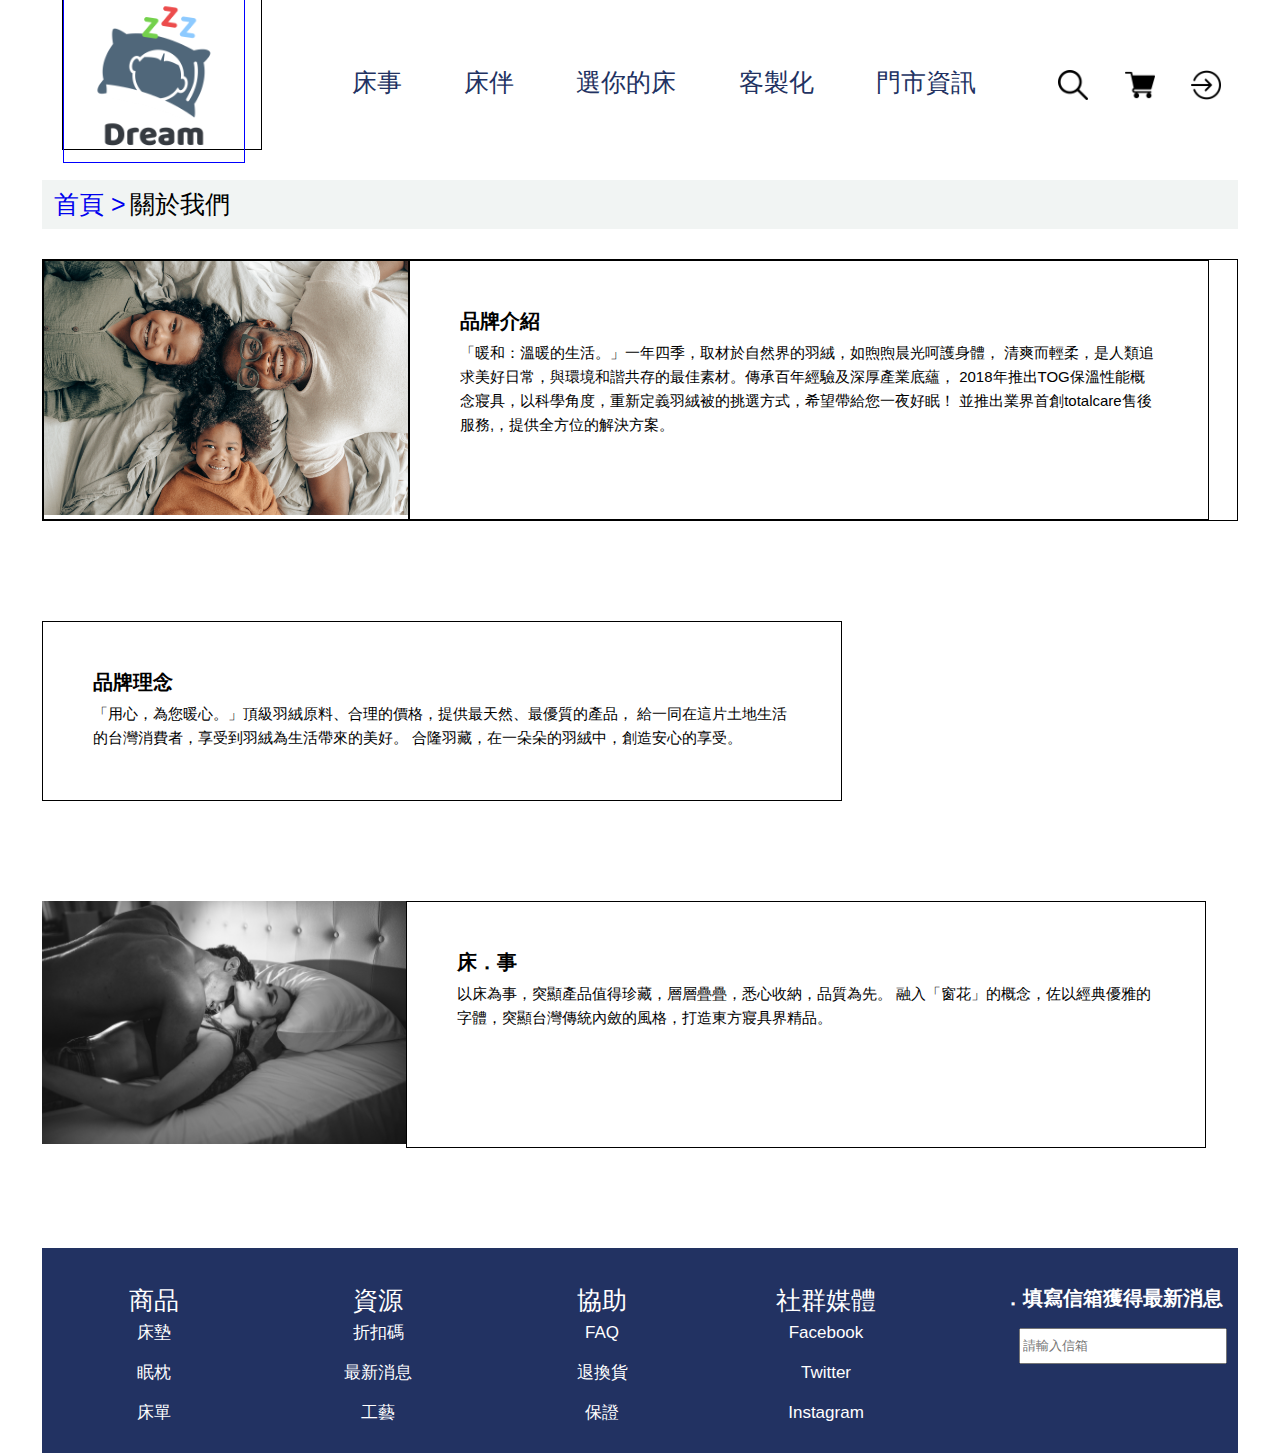
==== commit 9ea7ff41: "change19" ====
--- a/aboutus.html
+++ b/aboutus.html
@@ -24,7 +24,6 @@
             
                  <ul id="menu" style = "display:none">
                     <li><a href="aboutus.html">床事</a><hr></li>
-                    
                     <li><a href="product.html">床伴</a><hr></li>
                     <li><a href="choosebed1.html">選你的床</a><hr></li>
                     <li><a href="survey.html">客製化</a><hr></li>
@@ -37,7 +36,7 @@
             </button> -->
             <div class="logo">
             <!-- <img src="../bed/bed pic/logo .png" alt=""> -->
-            <a href="index.html"><img src="./bedpic/logo.png" alt=""></a>
+            <a href="index.html"><img src="./bedicon/bednew2.png" alt=""></a>
             </div>
 
             <div class="choice">
--- a/aboutus.css
+++ b/aboutus.css
@@ -1,9 +1,11 @@
 @import url("reset.css");
 
 body{
-    background-color: rgb(255, 255, 255);
-    font-family: 'Noto Serif TC', serif;
-    font-size: 25px;
+  background-color: rgb(255, 255, 255);
+  /* font-family: 'Noto Serif TC',,  serif; */
+  /* font-family: 'PingFangTC-Regular', sans-serif; */
+    font-family:  sans-serif;   
+   font-size: 25px;
 }
 
 .wrap{
@@ -47,12 +49,13 @@
       
 }
 #hamburger{
-
+/* width:60px; */
 display:none; 
 border:none;
 }
 .hamburger--emphatic{
 display:none;
+/* width: 60px; */
 }
 @media (max-width:800px){
 #hamburger{
@@ -89,13 +92,13 @@
 width:20px;
 margin:0 auto;
 text-align: center;
-/* margin:10px; */
-/* padding: .1px;  */
-/* height: .5px; */
 background-color:white;
 color: white;
-
-}
+z-index: 5;
+/* border:2px solid black; */
+
+}
+
 @media (min-width:800px){
 .hamburger span{
   display:none;
@@ -104,43 +107,51 @@
 }
 
 @media (max-width:575px){
-.hamburger hamburger--emphatic{
-  width:80px;
+.hamburger .hamburger--emphatic{
+  width:100px;
   /* height:70px; */
   background-color: #526599;
   /* margin-top: 20px; */
   border:none;
-  display:inline-block;
+  display:block;
+  /* display:inline-block; */
 }
 }
 @media screen and (min-width: 576px) and (max-width: 800px){
-.hamburger hamburger--emphatic{
-  width:80px;
+.hamburger .hamburger--emphatic{
+  width:120px;
   /* height:70px; */
   background-color: #526599;
   /* margin-top: 35px; */
   border:none;
-  display:inline-block;
+  display:block;
+  /* display:inline-block; */
+  /* cursor: pointer; */
 }
 }
 
 .logo{
 width:100%;
-max-width:100px;
-/* border: 1px solid black; */
+max-width: 200px;
+border: 1px solid black;
 box-sizing: border-box;
+margin-left:20px;
+margin-top: -20px;
+
+
 }
 .logo img{
 
-  width: 100%;
-  max-width:120px;
+  width:180px; 
+  /* max-width:200px;  */
   display: block;
-  margin-left: 20px;
-  margin-top: 10px;
+  /* margin-left:20px; */
+  border: 1px solid blue;
+
   /* box-sizing: border-box; */
 
 }
-@media screen and (max-width: 575px){
+/* @media screen and (max-width: 575px){
 .logo img{
   width: 50px;
   padding:20px;
@@ -172,7 +183,7 @@
 .logo img{
   width:120px;
 }
-}
+} */
 
 
 .choice{
@@ -180,7 +191,7 @@
   width: calc(100% - 90px);
   margin-left: 90px;
   display: flex;
-  border:2px solid yellow;
+  /* border:2px solid yellow; */
 }
 
 .choice ul{
@@ -188,7 +199,7 @@
   display: flex;
   flex-direction: row;
   margin-top: 70px;
-  border:2px solid red;
+  /* border:2px solid red; */
 
 }
 
@@ -293,8 +304,6 @@
 
 
 
-
-
 .breadcrumb{
     margin-top: 30px;
     background-color: #F1F4F3;
@@ -311,6 +320,13 @@
 .breadcrumb a{
     text-decoration: none;
 }
+@media (max-width:800px){
+  .breadcrumb li{
+  font-size:20px;
+  }
+  
+  }
+
 /* brandwhole strat */
 
 .brandwhole{
@@ -332,6 +348,7 @@
 .concept_pic img{
     max-width: 364px;
     width:100%;
+    
 }
 
 .concept_word{
@@ -350,6 +367,12 @@
     flex-direction: column;
   }
   }
+  @media screen and (max-width: 800px){
+    .concept img{
+      margin: 0 auto;
+      display:block;
+    }
+    }
     
 .concept_word h1{
 
@@ -381,7 +404,12 @@
   width:100%;
   order:0;   
 }
-
+@media screen and (max-width: 800px){
+  .concept_pic2 img{
+    margin: 0 auto;
+    display:block;
+  }
+  }
 .concept2_word{
 
   max-width: 800px;
@@ -439,7 +467,12 @@
     /* height: 230px; */
         
 }
-
+@media screen and (max-width: 800px){
+  .concept_pic3 img{
+    margin: 0 auto;
+    display:block;
+  }
+  }
 .concept3_word{
 
   max-width: 800px;
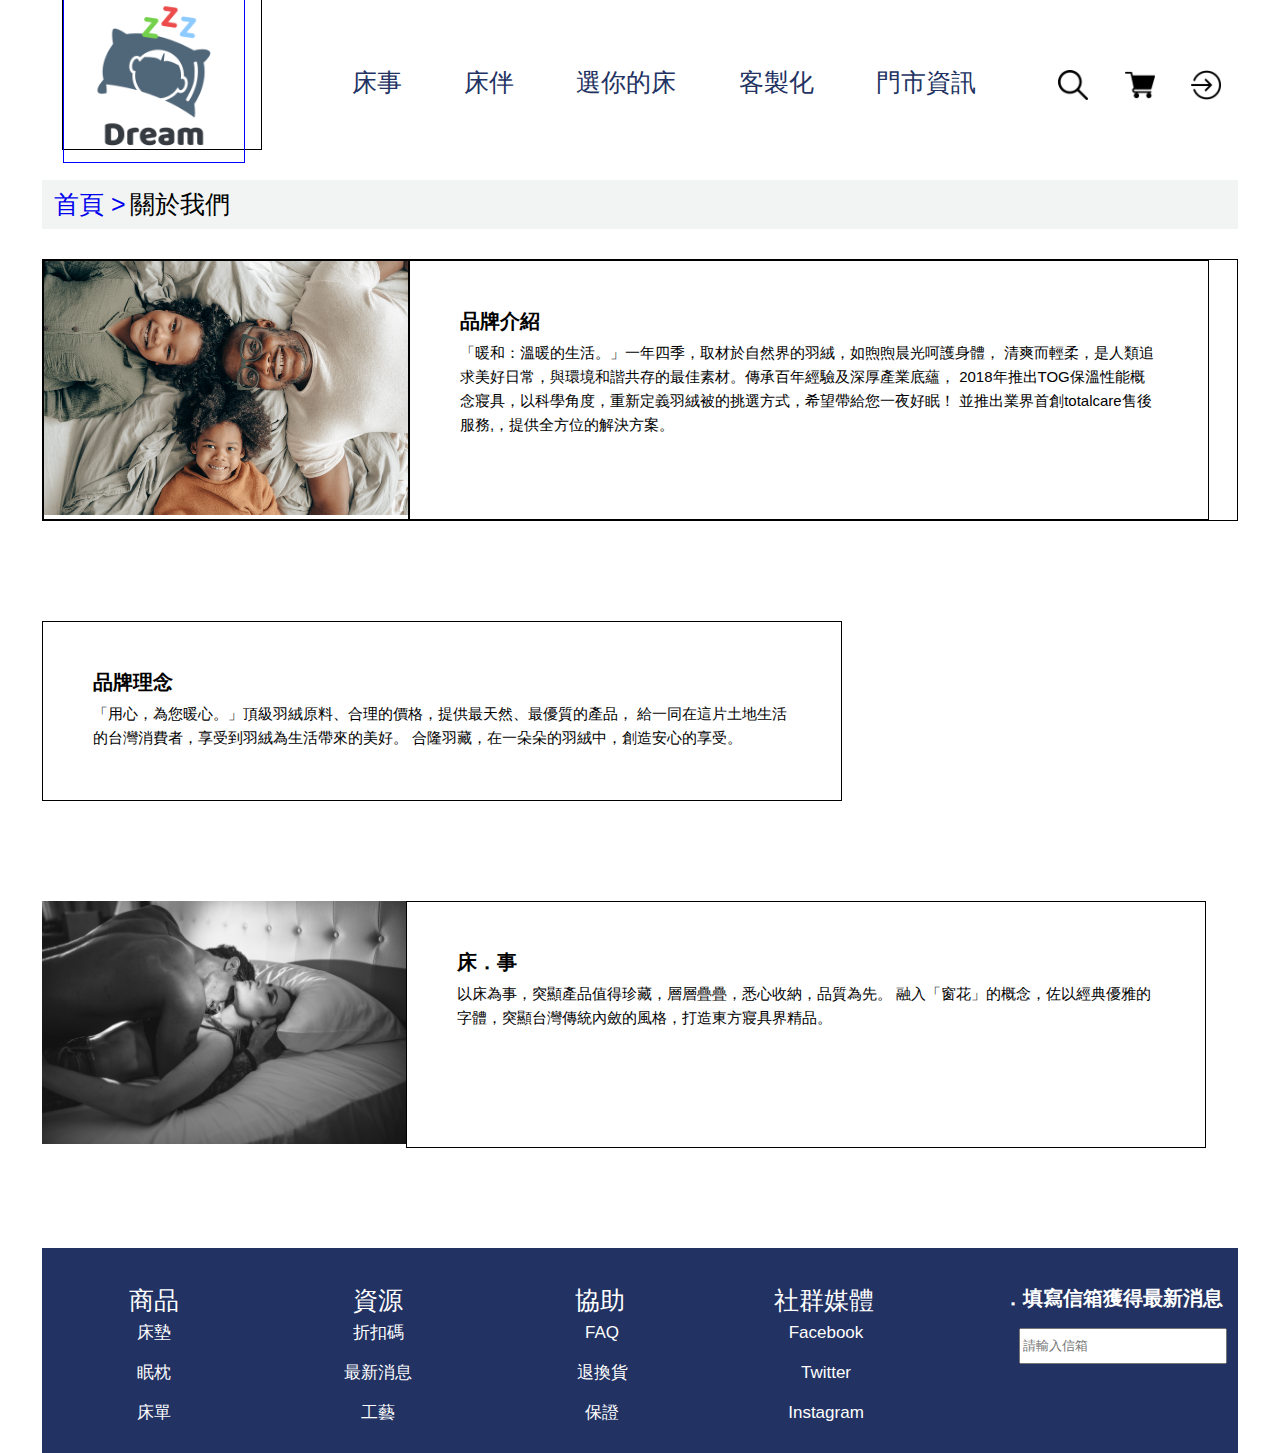
==== commit b1ec95d4: "change22" ====
--- a/aboutus.html
+++ b/aboutus.html
@@ -112,52 +112,82 @@
 
 
 
-        <!-- footer -->
         <div class="footer">
             <div class="footer_bar">
-            <div class="sale">
-                <ul>
-                    <h4 >商品</h4>
-                    <li><a href="#">床墊</a></li>
-                    <li><a href="#">眠枕</a></li>
-                    <li><a href="#">床單</a></li>
-                </ul>
-
-            </div>
-
-            <div class="resource">
-                <ul>
-                    <h4 >資源</h4>
-                    <li><a href="#">折扣碼</a></li>
-                    <li><a href="#">最新消息</a></li>
-                    <li><a href="#">工藝</a></li>
-                </ul>
-            </div>
-
-            <div class="assist">
-                <ul>
-                    <h4 >協助</h4>
-
-                    <li><a href="#">FAQ</a></li>
-                    <li><a href="#">退換貨</a></li>
-                    <li><a href="#">保證</a></li>
-                </ul>
-            </div>
-
-            <div class="socialmedia">
-                <ul>
-                    <h4 >社群媒體</h4>
+
+                <div class="sale drop">
+                <ul>
+                    <div class="vv">
+                    <h4>商品</h4>
+                    <i class="fas fa-angle-down"></i>
+
+                    </div>
+                    <li class="abc"><a href="#">床墊</a></li>
+                    <li class="abc"><a href="#">眠枕</a></li>
+                    <li class="abc"><a href="#">床單</a></li>
+                </ul>
+
+                </div>
+
+                <div class="sale drop2">
+                    <ul> 
+                        <div class="bb">
+                        <h4>資源</h4>
+                        <i class="fas fa-angle-down"></i>
+
+                        </div>
+                        <li class="def"><a href="#">折扣碼</a></li>
+                        <li class="def"><a href="#">最新消息</a></li>
+                        <li class="def"><a href="#">工藝</a></li>
+                    </ul>
+    
+                </div>
+
+                <div class="sale drop3">
+                    <ul> 
+                        <div class="assist">
+                        <h4>協助</h4>
+                        <i class="fas fa-angle-down"></i>
+
+                        </div>
+                        <li class="asss"><a href="#">FAQ</a></li>
+                        <li class="asss"><a href="#">退換貨</a></li>
+                        <li class="asss"><a href="#">保證</a></li>
+                    </ul>
+    
+                </div>
+
+                
+                <div class="sale drop4">
+                    <ul> 
+                        <div class="socialmedia">
+                        <h4>社群媒體</h4>
+                        <i class="fas fa-angle-down"></i>
+
+                        </div>
+                        <li class="pf1"><a href="#">Facebook</a></li>
+                        <li class="pf1"><a href="#">Twitter</a></li>
+                        <li class="pf1"><a href="#">Instagram</a></li>
+                    </ul>
+    
+                </div>
+                <!-- <div class="socialmedia">
+                <ul>
+                    <h4>社群媒體</h4>
                     <li><a href="#">Facebook</a></li>
                     <li><a href="#">Twitter</a></li>
                     <li><a href="#">Instagram</a></li>
                 </ul>
-            </div>
-
-            <div class="email">
+                </div> -->
+
+                <div class="email">
                 <h1>．填寫信箱獲得最新消息</h1>
                     <input type="email" name="" id="" placeholder="請輸入信箱">
-            </div>
-        </div>
+                </div>
+            
+        </div>
+
+            
 
         </div>
 
@@ -180,5 +210,7 @@
            }
         });
     </script>
+
+    
 </body>
 </html>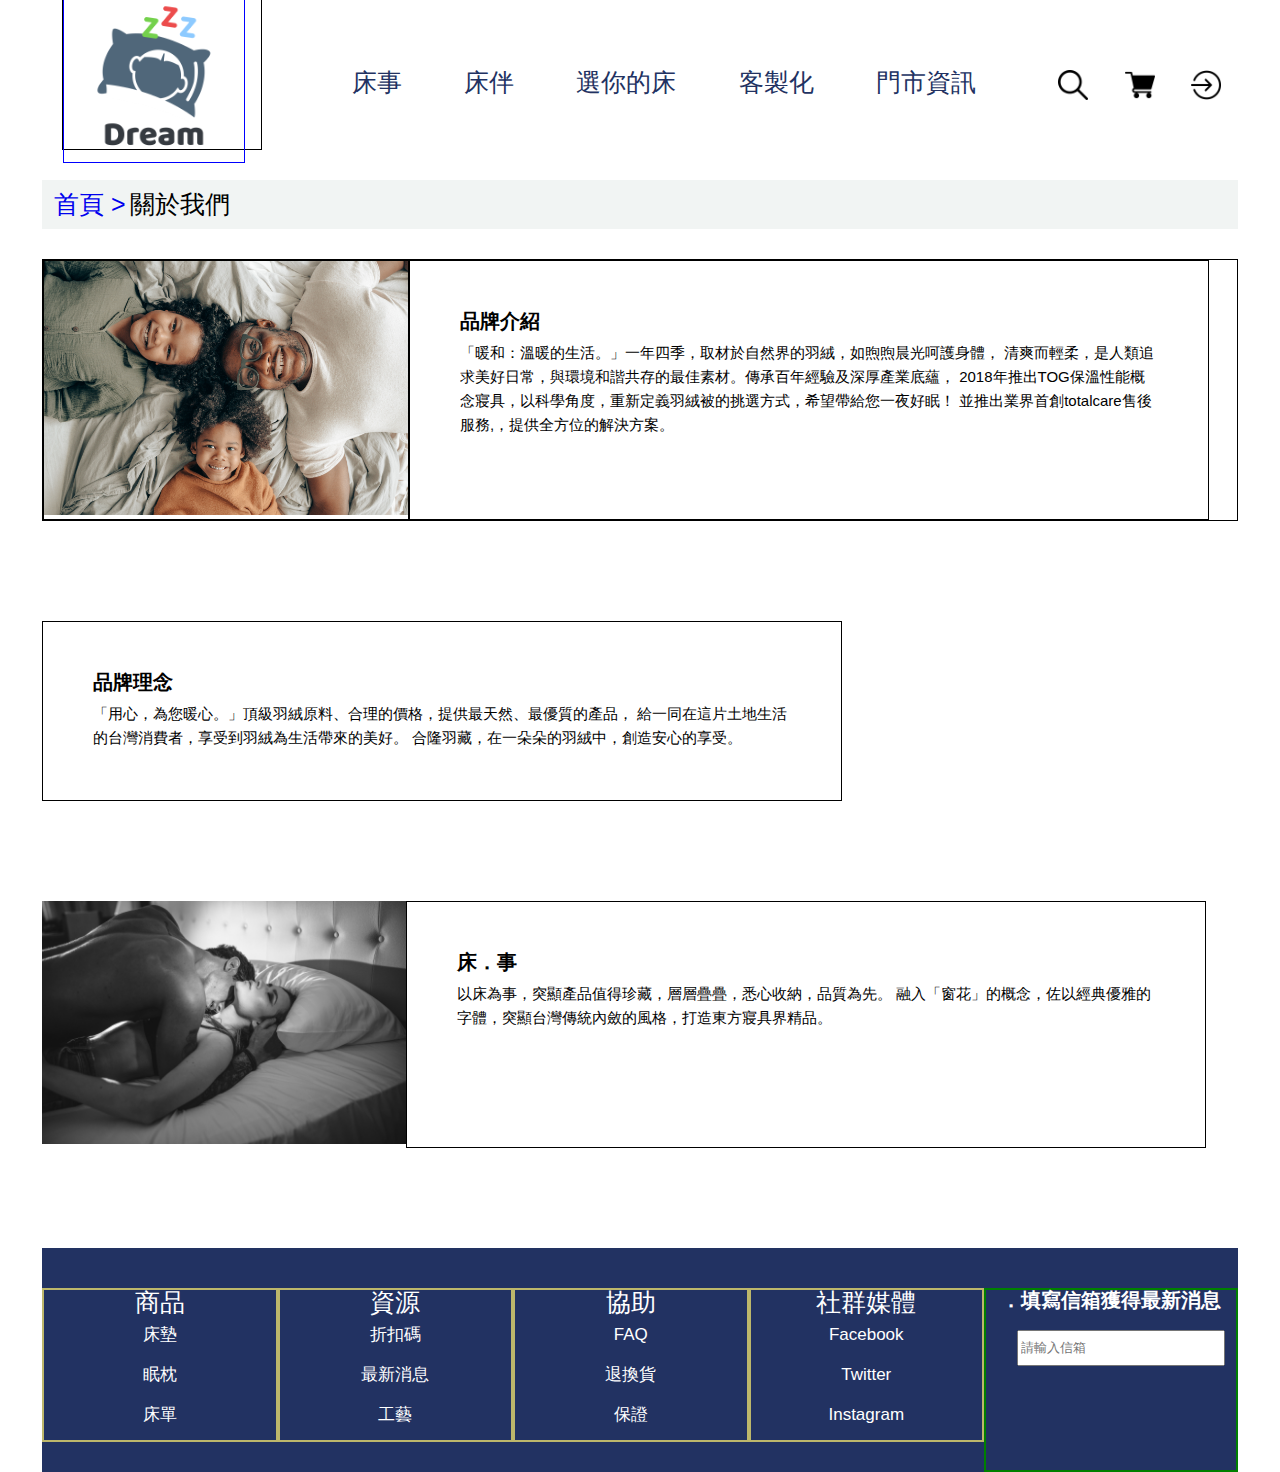
==== commit 59ab907e: "change23" ====
--- a/aboutus.html
+++ b/aboutus.html
@@ -9,6 +9,8 @@
     <link href="https://fonts.googleapis.com/css2?family=Noto+Serif+TC&display=swap" rel="stylesheet">
     <link rel="stylesheet" href="aboutus.css">
     <link href="hamburgers.css"rel="stylesheet">
+    <script src="https://kit.fontawesome.com/629678d7ab.js" crossorigin="anonymous"></script>
+
 
 </head>
 <body>
@@ -211,6 +213,85 @@
         });
     </script>
 
+<script>
+    var drop = document.querySelectorAll('.drop')
+
+    for (let index = 0; index < drop.length; index++) {
+        const element = drop[index];
+        const footer_bar = element.querySelector('.vv')
+        footer_bar.addEventListener('click',()=>{
+              const lis = document.querySelectorAll('.abc')
+              for (let sub_index = 0; sub_index < lis.length; sub_index++) {
+                  const li = lis[sub_index];
+                  li.classList.toggle("-on")
+              }
+              // footer_bar.closest(".sale").querySelector(".abc").classList.toggle("-on");
+        });
+        
+    }
+
+    var drop = document.querySelectorAll('.drop2')
+
+    for (let index = 0; index < drop.length; index++) {
+        const element = drop[index];
+        const footer_bar = element.querySelector('.bb')
+        footer_bar.addEventListener('click',()=>{
+              const lis = document.querySelectorAll('.def')
+              for (let sub_index = 0; sub_index < lis.length; sub_index++) {
+                  const li = lis[sub_index];
+                  li.classList.toggle("-on")
+              }
+              // footer_bar.closest(".sale").querySelector(".abc").classList.toggle("-on");
+        });
+        
+    }
+
+    var drop = document.querySelectorAll('.drop3')
+
+    for (let index = 0; index < drop.length; index++) {
+        const element = drop[index];
+        const footer_bar = element.querySelector('.assist')
+        footer_bar.addEventListener('click',()=>{
+              const lis = document.querySelectorAll('.asss')
+              for (let sub_index = 0; sub_index < lis.length; sub_index++) {
+                  const li = lis[sub_index];
+                  li.classList.toggle("-on")
+              }
+              // footer_bar.closest(".sale").querySelector(".abc").classList.toggle("-on");
+        });
+        
+    }
+    var drop = document.querySelectorAll('.drop4')
+
+    for (let index = 0; index < drop.length; index++) {
+        const element = drop[index];
+        const footer_bar = element.querySelector('.socialmedia')
+        footer_bar.addEventListener('click',()=>{
+              const lis = document.querySelectorAll('.pf1')
+              for (let sub_index = 0; sub_index < lis.length; sub_index++) {
+                  const li = lis[sub_index];
+                  li.classList.toggle("-on")
+              }
+              // footer_bar.closest(".sale").querySelector(".abc").classList.toggle("-on");
+        });
+        
+    }
+//           const lis = document.querySelectorAll('.abc')
+// console.log(lis)
+//           const li = document.querySelector('.abc')
+// console.log(li)
+
+
+
+  //   var footer_bar = document.getElementsByClassName("vv")[0];
+  //   footer_bar.addEventListener("click", function(){
+  //  footer_bar.closest(".sale").querySelector(".abc").classList.toggle("-on");
+      
+        
+  //   });
+    
+</script>
+
     
 </body>
 </html>--- a/aboutus.css
+++ b/aboutus.css
@@ -1,5 +1,4 @@
 @import url("reset.css");
-
 body{
   background-color: rgb(255, 255, 255);
   /* font-family: 'Noto Serif TC',,  serif; */
@@ -7,7 +6,6 @@
     font-family:  sans-serif;   
    font-size: 25px;
 }
-
 .wrap{
   margin: 0 auto;
   max-width: 1196px;
@@ -55,7 +53,8 @@
 }
 .hamburger--emphatic{
 display:none;
-/* width: 60px; */
+max-width: 100px;
+width: 100%;
 }
 @media (max-width:800px){
 #hamburger{
@@ -304,6 +303,8 @@
 
 
 
+
+
 .breadcrumb{
     margin-top: 30px;
     background-color: #F1F4F3;
@@ -521,21 +522,33 @@
 }
 
 .footer_bar{
-  max-width: 1200px;
+  max-width: 1196px;
   width:100%;
   display: flex;
   text-align: center;
   padding-top: 40px;
-  /* border:5px solid black; */
+  /* border:5px solid rgb(238, 89, 89); */
   flex-wrap: wrap;
 
 }
+
+@media screen and (max-width: 439px){
+.footer_bar li{
+  display:none;
+}
+}
 .sale{
+/* display:inline-block; */
   flex-grow: 1;
   text-align: center;
   width:220px;
-  margin-bottom: 20px;
-}
+  margin-bottom: 30px;
+  padding-bottom: 5px;
+  border:2px solid darkkhaki;
+  /* margin:0 auto; */
+  
+}
+
 
 .sale ul{
 
@@ -559,6 +572,8 @@
   flex-grow: 1;  
   /* border:solid 1px black; */
   width:220px;
+  margin-bottom: 30px;
+  padding-bottom: 5px;
 
 }
 
@@ -580,9 +595,11 @@
 }
 
 .assist{
-  flex-grow: 1;
+  /* flex-grow: 1;
   /* border:solid 1px black; */
-  width:220px;
+  /* width:220px;
+  margin-bottom: 30px;
+  padding-bottom: 5px; */ 
 }
 
 .assist ul{
@@ -603,8 +620,10 @@
 }
 
 .socialmedia{
-  flex-grow: 1;
+  /* flex-grow: 1;
   width:220px;
+  margin-bottom: 30px;
+  padding-bottom: 5px; */
   /* border: 1px black solid; */
 }
 
@@ -628,10 +647,12 @@
 
 .email{
   width: 250px;
-  padding-left:50px;
+  /* padding-left:30px; */
   font-weight: bold;
-
-  /* border:  1px black solid; */
+  margin-bottom: 30px;
+  padding-bottom: 5px;
+  margin:0 auto;
+  border:  2px green solid;
 }
 
 .email h1{
@@ -639,9 +660,69 @@
 
 }
 .email input{
+width:calc(100% -20px);
   width: 200px;
   height: 30px;
   margin-top: 20px;
   margin-left: 20px;
   
 }
+.-on{
+display: block !important;
+
+}
+/* 資源 */
+@media screen and (min-width: 439px){
+.bb .fas{
+  display: none;
+}
+} 
+@media screen and (max-width: 439px){
+.bb {
+justify-content: center;
+display:flex;
+margin: 0 auto;
+
+}
+} 
+/* 商品 */
+@media screen and (min-width: 439px){
+.vv .fas{
+  display: none;
+}
+} 
+@media screen and (max-width: 439px){
+.vv {
+justify-content: center;
+display:flex;
+margin: 0 auto;
+}
+} 
+
+/* 協助 */
+@media screen and (min-width: 439px){
+.assist .fas{
+  display: none;
+}
+} 
+@media screen and (max-width: 439px){
+.assist{
+justify-content: center;
+display:flex;
+margin: 0 auto;
+}
+} 
+
+/* 社群 */
+@media screen and (min-width: 439px){
+.socialmedia .fas{
+  display: none;
+}
+} 
+@media screen and (max-width: 439px){
+.socialmedia{
+justify-content: center;
+display:flex;
+margin: 0 auto;
+}
+} 